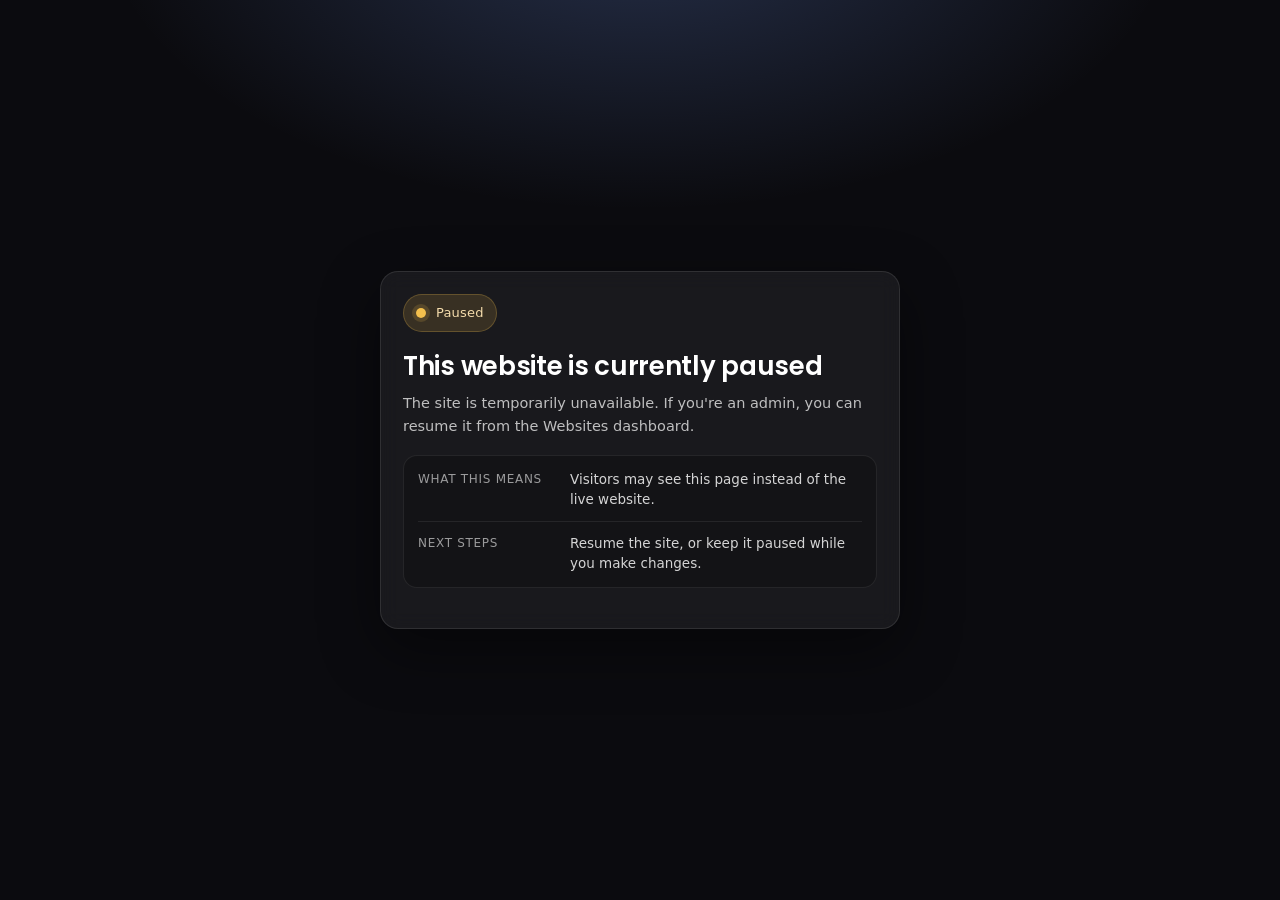
==== index.html @ bfd3e7a7 "Updates" ====
<!doctype html>
<html lang="en">
  <head>
    <meta charset="UTF-8" />
    <meta name="viewport" content="width=device-width, initial-scale=1.0" />
  <title>Derma Suite Ltd</title>
    <meta name="description" content="Professional aesthetic treatments in Bradford. Expert laser hair removal, anti-wrinkle injections, dermal fillers & more. Book your free consultation today." />
    <meta name="author" content="Derma Suite Ltd" />

    <meta property="og:title" content="Derma Suite Ltd - Aesthetics Clinic Bradford" />
    <meta property="og:description" content="Transform your natural beauty with our professional aesthetic treatments. Expert clinicians, grade equipment, natural results." />
    <meta property="og:type" content="website" />
    <meta property="og:url" content="https://dermasuite.co.uk" />
    <meta property="og:image" content="https://dermasuite.co.uk/og-image.jpg" />

    <meta name="twitter:card" content="summary_large_image" />
    <meta name="twitter:site" content="@dermasuite" />
    <meta name="twitter:title" content="Derma Suite Ltd - Aesthetics Clinic Bradford" />
    <meta name="twitter:description" content="Professional aesthetic treatments with expert clinicians and grade equipment." />
    <meta name="twitter:image" content="https://dermasuite.co.uk/og-image.jpg" />
    <script type="module" crossorigin src="/assets/index-BovjZ-7T.js"></script>
    <link rel="stylesheet" crossorigin href="/assets/index-BbbgXGgp.css">
  </head>

  <body>
    <div id="root"></div>
  </body>
</html>
---- assets/index-BbbgXGgp.css ----
@import"https://fonts.googleapis.com/css2?family=Poppins:wght@300;400;500;600;700&family=Inter:wght@300;400;500;600&display=swap";*,:before,:after{--tw-border-spacing-x: 0;--tw-border-spacing-y: 0;--tw-translate-x: 0;--tw-translate-y: 0;--tw-rotate: 0;--tw-skew-x: 0;--tw-skew-y: 0;--tw-scale-x: 1;--tw-scale-y: 1;--tw-pan-x: ;--tw-pan-y: ;--tw-pinch-zoom: ;--tw-scroll-snap-strictness: proximity;--tw-gradient-from-position: ;--tw-gradient-via-position: ;--tw-gradient-to-position: ;--tw-ordinal: ;--tw-slashed-zero: ;--tw-numeric-figure: ;--tw-numeric-spacing: ;--tw-numeric-fraction: ;--tw-ring-inset: ;--tw-ring-offset-width: 0px;--tw-ring-offset-color: #fff;--tw-ring-color: rgb(59 130 246 / .5);--tw-ring-offset-shadow: 0 0 #0000;--tw-ring-shadow: 0 0 #0000;--tw-shadow: 0 0 #0000;--tw-shadow-colored: 0 0 #0000;--tw-blur: ;--tw-brightness: ;--tw-contrast: ;--tw-grayscale: ;--tw-hue-rotate: ;--tw-invert: ;--tw-saturate: ;--tw-sepia: ;--tw-drop-shadow: ;--tw-backdrop-blur: ;--tw-backdrop-brightness: ;--tw-backdrop-contrast: ;--tw-backdrop-grayscale: ;--tw-backdrop-hue-rotate: ;--tw-backdrop-invert: ;--tw-backdrop-opacity: ;--tw-backdrop-saturate: ;--tw-backdrop-sepia: ;--tw-contain-size: ;--tw-contain-layout: ;--tw-contain-paint: ;--tw-contain-style: }::backdrop{--tw-border-spacing-x: 0;--tw-border-spacing-y: 0;--tw-translate-x: 0;--tw-translate-y: 0;--tw-rotate: 0;--tw-skew-x: 0;--tw-skew-y: 0;--tw-scale-x: 1;--tw-scale-y: 1;--tw-pan-x: ;--tw-pan-y: ;--tw-pinch-zoom: ;--tw-scroll-snap-strictness: proximity;--tw-gradient-from-position: ;--tw-gradient-via-position: ;--tw-gradient-to-position: ;--tw-ordinal: ;--tw-slashed-zero: ;--tw-numeric-figure: ;--tw-numeric-spacing: ;--tw-numeric-fraction: ;--tw-ring-inset: ;--tw-ring-offset-width: 0px;--tw-ring-offset-color: #fff;--tw-ring-color: rgb(59 130 246 / .5);--tw-ring-offset-shadow: 0 0 #0000;--tw-ring-shadow: 0 0 #0000;--tw-shadow: 0 0 #0000;--tw-shadow-colored: 0 0 #0000;--tw-blur: ;--tw-brightness: ;--tw-contrast: ;--tw-grayscale: ;--tw-hue-rotate: ;--tw-invert: ;--tw-saturate: ;--tw-sepia: ;--tw-drop-shadow: ;--tw-backdrop-blur: ;--tw-backdrop-brightness: ;--tw-backdrop-contrast: ;--tw-backdrop-grayscale: ;--tw-backdrop-hue-rotate: ;--tw-backdrop-invert: ;--tw-backdrop-opacity: ;--tw-backdrop-saturate: ;--tw-backdrop-sepia: ;--tw-contain-size: ;--tw-contain-layout: ;--tw-contain-paint: ;--tw-contain-style: }*,:before,:after{box-sizing:border-box;border-width:0;border-style:solid;border-color:#e5e7eb}:before,:after{--tw-content: ""}html,:host{line-height:1.5;-webkit-text-size-adjust:100%;-moz-tab-size:4;-o-tab-size:4;tab-size:4;font-family:ui-sans-serif,system-ui,sans-serif,"Apple Color Emoji","Segoe UI Emoji",Segoe UI Symbol,"Noto Color Emoji";font-feature-settings:normal;font-variation-settings:normal;-webkit-tap-highlight-color:transparent}body{margin:0;line-height:inherit}hr{height:0;color:inherit;border-top-width:1px}abbr:where([title]){-webkit-text-decoration:underline dotted;text-decoration:underline dotted}h1,h2,h3,h4,h5,h6{font-size:inherit;font-weight:inherit}a{color:inherit;text-decoration:inherit}b,strong{font-weight:bolder}code,kbd,samp,pre{font-family:ui-monospace,SFMono-Regular,Menlo,Monaco,Consolas,Liberation Mono,Courier New,monospace;font-feature-settings:normal;font-variation-settings:normal;font-size:1em}small{font-size:80%}sub,sup{font-size:75%;line-height:0;position:relative;vertical-align:baseline}sub{bottom:-.25em}sup{top:-.5em}table{text-indent:0;border-color:inherit;border-collapse:collapse}button,input,optgroup,select,textarea{font-family:inherit;font-feature-settings:inherit;font-variation-settings:inherit;font-size:100%;font-weight:inherit;line-height:inherit;letter-spacing:inherit;color:inherit;margin:0;padding:0}button,select{text-transform:none}button,input:where([type=button]),input:where([type=reset]),input:where([type=submit]){-webkit-appearance:button;background-color:transparent;background-image:none}:-moz-focusring{outline:auto}:-moz-ui-invalid{box-shadow:none}progress{vertical-align:baseline}::-webkit-inner-spin-button,::-webkit-outer-spin-button{height:auto}[type=search]{-webkit-appearance:textfield;outline-offset:-2px}::-webkit-search-decoration{-webkit-appearance:none}::-webkit-file-upload-button{-webkit-appearance:button;font:inherit}summary{display:list-item}blockquote,dl,dd,h1,h2,h3,h4,h5,h6,hr,figure,p,pre{margin:0}fieldset{margin:0;padding:0}legend{padding:0}ol,ul,menu{list-style:none;margin:0;padding:0}dialog{padding:0}textarea{resize:vertical}input::-moz-placeholder,textarea::-moz-placeholder{opacity:1;color:#9ca3af}input::placeholder,textarea::placeholder{opacity:1;color:#9ca3af}button,[role=button]{cursor:pointer}:disabled{cursor:default}img,svg,video,canvas,audio,iframe,embed,object{display:block;vertical-align:middle}img,video{max-width:100%;height:auto}[hidden]:where(:not([hidden=until-found])){display:none}:root{--background: 0 0% 100%;--foreground: 150 60% 8%;--card: 0 0% 100%;--card-foreground: 150 60% 8%;--popover: 0 0% 100%;--popover-foreground: 150 60% 8%;--primary: 150 63% 30%;--primary-foreground: 0 0% 98%;--primary-light: 150 63% 40%;--primary-dark: 150 70% 20%;--accent: 145 51% 42%;--accent-foreground: 0 0% 98%;--accent-light: 145 51% 52%;--secondary: 150 100% 96%;--secondary-foreground: 150 60% 8%;--muted: 0 0% 93%;--muted-foreground: 0 0% 53%;--dark: 150 70% 11%;--medium-grey: 0 0% 33%;--light-grey: 0 0% 53%;--destructive: 0 84.2% 60.2%;--destructive-foreground: 0 0% 98%;--border: 150 20% 88%;--input: 150 20% 88%;--ring: 150 63% 30%;--radius: .5rem;--shadow-subtle: 0 2px 8px hsla(150, 20%, 20%, .08);--shadow-medium: 0 4px 20px hsla(150, 20%, 20%, .12);--shadow-strong: 0 8px 30px hsla(150, 20%, 20%, .16);--gradient-primary: linear-gradient(135deg, hsl(150, 63%, 30%), hsl(145, 51%, 42%));--gradient-subtle: linear-gradient(180deg, hsl(0, 0%, 100%), hsl(150, 100%, 96%));--gradient-hero: linear-gradient(135deg, hsl(150, 63%, 30%) 0%, hsl(145, 51%, 42%) 100%);--font-heading: "Poppins", system-ui, -apple-system, sans-serif;--font-body: "Inter", system-ui, -apple-system, sans-serif;--space-xs: .5rem;--space-sm: 1rem;--space-md: 1.5rem;--space-lg: 2rem;--space-xl: 3rem;--space-2xl: 4rem;--transition-smooth: all .3s cubic-bezier(.4, 0, .2, 1);--transition-bounce: all .4s cubic-bezier(.68, -.55, .265, 1.55);--sidebar-background: 0 0% 98%;--sidebar-foreground: 240 5.3% 26.1%;--sidebar-primary: 240 5.9% 10%;--sidebar-primary-foreground: 0 0% 98%;--sidebar-accent: 240 4.8% 95.9%;--sidebar-accent-foreground: 240 5.9% 10%;--sidebar-border: 220 13% 91%;--sidebar-ring: 217.2 91.2% 59.8%}.dark{--background: 222.2 84% 4.9%;--foreground: 210 40% 98%;--card: 222.2 84% 4.9%;--card-foreground: 210 40% 98%;--popover: 222.2 84% 4.9%;--popover-foreground: 210 40% 98%;--primary: 210 40% 98%;--primary-foreground: 222.2 47.4% 11.2%;--secondary: 217.2 32.6% 17.5%;--secondary-foreground: 210 40% 98%;--muted: 217.2 32.6% 17.5%;--muted-foreground: 215 20.2% 65.1%;--accent: 217.2 32.6% 17.5%;--accent-foreground: 210 40% 98%;--destructive: 0 62.8% 30.6%;--destructive-foreground: 210 40% 98%;--border: 217.2 32.6% 17.5%;--input: 217.2 32.6% 17.5%;--ring: 212.7 26.8% 83.9%;--sidebar-background: 240 5.9% 10%;--sidebar-foreground: 240 4.8% 95.9%;--sidebar-primary: 224.3 76.3% 48%;--sidebar-primary-foreground: 0 0% 100%;--sidebar-accent: 240 3.7% 15.9%;--sidebar-accent-foreground: 240 4.8% 95.9%;--sidebar-border: 240 3.7% 15.9%;--sidebar-ring: 217.2 91.2% 59.8%}*{border-color:hsl(var(--border))}body{background-color:hsl(var(--background));color:hsl(var(--foreground));font-family:var(--font-body);line-height:1.6}h1,h2,h3,h4,h5,h6{font-family:var(--font-heading);font-weight:600;line-height:1.2}html{scroll-behavior:smooth}:focus-visible{outline-width:2px;outline-offset:2px;outline-color:hsl(var(--primary))}::-webkit-scrollbar{width:8px}::-webkit-scrollbar-track{background-color:hsl(var(--secondary))}::-webkit-scrollbar-thumb{border-radius:9999px;background-color:hsl(var(--primary))}::-webkit-scrollbar-thumb:hover{background-color:hsl(var(--primary) / .8)}.container{width:100%;margin-right:auto;margin-left:auto;padding-right:2rem;padding-left:2rem}@media (min-width: 1400px){.container{max-width:1400px}}.container{margin-left:auto;margin-right:auto;padding-left:1rem;padding-right:1rem}@media (min-width: 640px){.container{padding-left:1.5rem;padding-right:1.5rem}}@media (min-width: 1024px){.container{padding-left:2rem;padding-right:2rem}}.container{max-width:1200px}.section{padding-top:3rem;padding-bottom:3rem}@media (min-width: 1024px){.section{padding-top:5rem;padding-bottom:5rem}}.section-sm{padding-top:2rem;padding-bottom:2rem}@media (min-width: 1024px){.section-sm{padding-top:3rem;padding-bottom:3rem}}.heading-hero{font-family:var(--font-heading);font-size:2.25rem;line-height:2.5rem;font-weight:700;line-height:1.25}@media (min-width: 640px){.heading-hero{font-size:3rem;line-height:1}}@media (min-width: 1024px){.heading-hero{font-size:3.75rem;line-height:1}}.heading-xl{font-family:var(--font-heading);font-size:1.875rem;line-height:2.25rem;font-weight:600;line-height:1.25}@media (min-width: 640px){.heading-xl{font-size:2.25rem;line-height:2.5rem}}@media (min-width: 1024px){.heading-xl{font-size:3rem;line-height:1}}.heading-lg{font-family:var(--font-heading);font-size:1.5rem;line-height:2rem;font-weight:600;line-height:1.25}@media (min-width: 640px){.heading-lg{font-size:1.875rem;line-height:2.25rem}}.heading-md{font-family:var(--font-heading);font-size:1.25rem;line-height:1.75rem;font-weight:500;line-height:1.25}@media (min-width: 640px){.heading-md{font-size:1.5rem;line-height:2rem}}.heading-sm{font-family:var(--font-heading);font-size:1.125rem;line-height:1.75rem;font-weight:500;line-height:1.25}.body-lg{font-family:var(--font-body);font-size:1.125rem;line-height:1.75rem;line-height:1.625}.body-md{font-family:var(--font-body);font-size:1rem;line-height:1.5rem;line-height:1.625}.card-elevated{border-radius:var(--radius);border-width:1px;border-color:hsl(var(--border));background-color:hsl(var(--card));box-shadow:var(--shadow-medium);transition:var(--transition-smooth)}.card-elevated:hover{box-shadow:var(--shadow-strong);transform:translateY(-2px)}.card-subtle{border-radius:var(--radius);border-width:1px;border-color:hsl(var(--border));background-color:hsl(var(--card));box-shadow:var(--shadow-subtle)}.btn-primary{display:inline-flex;align-items:center;justify-content:center;border-radius:var(--radius);padding:.75rem 1.5rem;font-weight:500;border-width:1px;border-color:hsl(var(--primary));background-color:hsl(var(--primary));color:hsl(var(--primary-foreground))}.btn-primary:hover{background-color:hsl(var(--primary) / .9)}.btn-primary:focus{outline:2px solid transparent;outline-offset:2px;--tw-ring-offset-shadow: var(--tw-ring-inset) 0 0 0 var(--tw-ring-offset-width) var(--tw-ring-offset-color);--tw-ring-shadow: var(--tw-ring-inset) 0 0 0 calc(2px + var(--tw-ring-offset-width)) var(--tw-ring-color);box-shadow:var(--tw-ring-offset-shadow),var(--tw-ring-shadow),var(--tw-shadow, 0 0 #0000);--tw-ring-color: hsl(var(--primary));--tw-ring-offset-width: 2px}.btn-primary{transition:var(--transition-smooth)}.btn-accent{display:inline-flex;align-items:center;justify-content:center;border-radius:var(--radius);padding:.75rem 1.5rem;font-weight:500;border-width:1px;border-color:hsl(var(--accent));background-color:hsl(var(--accent));color:hsl(var(--accent-foreground))}.btn-accent:hover{background-color:hsl(var(--accent) / .9)}.btn-accent:focus{outline:2px solid transparent;outline-offset:2px;--tw-ring-offset-shadow: var(--tw-ring-inset) 0 0 0 var(--tw-ring-offset-width) var(--tw-ring-offset-color);--tw-ring-shadow: var(--tw-ring-inset) 0 0 0 calc(2px + var(--tw-ring-offset-width)) var(--tw-ring-color);box-shadow:var(--tw-ring-offset-shadow),var(--tw-ring-shadow),var(--tw-shadow, 0 0 #0000);--tw-ring-color: hsl(var(--accent));--tw-ring-offset-width: 2px}.btn-accent{transition:var(--transition-smooth)}.btn-outline{display:inline-flex;align-items:center;justify-content:center;border-radius:var(--radius);padding:.75rem 1.5rem;font-weight:500;border-width:1px;border-color:hsl(var(--primary));background-color:transparent;color:hsl(var(--primary))}.btn-outline:hover{background-color:hsl(var(--primary));color:hsl(var(--primary-foreground))}.btn-outline:focus{outline:2px solid transparent;outline-offset:2px;--tw-ring-offset-shadow: var(--tw-ring-inset) 0 0 0 var(--tw-ring-offset-width) var(--tw-ring-offset-color);--tw-ring-shadow: var(--tw-ring-inset) 0 0 0 calc(2px + var(--tw-ring-offset-width)) var(--tw-ring-color);box-shadow:var(--tw-ring-offset-shadow),var(--tw-ring-shadow),var(--tw-shadow, 0 0 #0000);--tw-ring-color: hsl(var(--primary));--tw-ring-offset-width: 2px}.btn-outline{transition:var(--transition-smooth)}.form-input{width:100%;border-radius:var(--radius);border-width:1px;border-color:hsl(var(--input));background-color:hsl(var(--background));padding:.75rem 1rem}.form-input:focus{border-color:hsl(var(--primary));outline:2px solid transparent;outline-offset:2px;--tw-ring-offset-shadow: var(--tw-ring-inset) 0 0 0 var(--tw-ring-offset-width) var(--tw-ring-offset-color);--tw-ring-shadow: var(--tw-ring-inset) 0 0 0 calc(2px + var(--tw-ring-offset-width)) var(--tw-ring-color);box-shadow:var(--tw-ring-offset-shadow),var(--tw-ring-shadow),var(--tw-shadow, 0 0 #0000);--tw-ring-color: hsl(var(--primary))}.form-input::-moz-placeholder{color:hsl(var(--muted-foreground))}.form-input::placeholder{color:hsl(var(--muted-foreground))}.form-input{transition:var(--transition-smooth)}.form-textarea{width:100%;resize:none;border-radius:var(--radius);border-width:1px;border-color:hsl(var(--input));background-color:hsl(var(--background));padding:.75rem 1rem}.form-textarea:focus{border-color:hsl(var(--primary));outline:2px solid transparent;outline-offset:2px;--tw-ring-offset-shadow: var(--tw-ring-inset) 0 0 0 var(--tw-ring-offset-width) var(--tw-ring-offset-color);--tw-ring-shadow: var(--tw-ring-inset) 0 0 0 calc(2px + var(--tw-ring-offset-width)) var(--tw-ring-color);box-shadow:var(--tw-ring-offset-shadow),var(--tw-ring-shadow),var(--tw-shadow, 0 0 #0000);--tw-ring-color: hsl(var(--primary))}.form-textarea::-moz-placeholder{color:hsl(var(--muted-foreground))}.form-textarea::placeholder{color:hsl(var(--muted-foreground))}.form-textarea{transition:var(--transition-smooth)}.form-select{width:100%;border-radius:var(--radius);border-width:1px;border-color:hsl(var(--input));background-color:hsl(var(--background));padding:.75rem 1rem}.form-select:focus{border-color:hsl(var(--primary));outline:2px solid transparent;outline-offset:2px;--tw-ring-offset-shadow: var(--tw-ring-inset) 0 0 0 var(--tw-ring-offset-width) var(--tw-ring-offset-color);--tw-ring-shadow: var(--tw-ring-inset) 0 0 0 calc(2px + var(--tw-ring-offset-width)) var(--tw-ring-color);box-shadow:var(--tw-ring-offset-shadow),var(--tw-ring-shadow),var(--tw-shadow, 0 0 #0000);--tw-ring-color: hsl(var(--primary))}.form-select{transition:var(--transition-smooth)}.grid-services{display:grid;gap:1.5rem;grid-template-columns:repeat(auto-fit,minmax(280px,1fr))}.visually-hidden,.sr-only{position:absolute;width:1px;height:1px;padding:0;margin:-1px;overflow:hidden;clip:rect(0,0,0,0);white-space:nowrap;border-width:0}.pointer-events-none{pointer-events:none}.pointer-events-auto{pointer-events:auto}.visible{visibility:visible}.invisible{visibility:hidden}.fixed{position:fixed}.absolute{position:absolute}.relative{position:relative}.sticky{position:sticky}.inset-0{top:0;right:0;bottom:0;left:0}.inset-x-0{left:0;right:0}.inset-y-0{top:0;bottom:0}.-bottom-12{bottom:-3rem}.-left-12{left:-3rem}.-right-12{right:-3rem}.-top-12{top:-3rem}.bottom-0{bottom:0}.left-0{left:0}.left-1{left:.25rem}.left-1\/2{left:50%}.left-2{left:.5rem}.left-4{left:1rem}.left-\[50\%\]{left:50%}.right-0{right:0}.right-1{right:.25rem}.right-2{right:.5rem}.right-3{right:.75rem}.right-4{right:1rem}.top-0{top:0}.top-1\.5{top:.375rem}.top-1\/2{top:50%}.top-2{top:.5rem}.top-3\.5{top:.875rem}.top-4{top:1rem}.top-\[1px\]{top:1px}.top-\[50\%\]{top:50%}.top-\[60\%\]{top:60%}.top-full{top:100%}.z-10{z-index:10}.z-20{z-index:20}.z-50{z-index:50}.z-\[100\]{z-index:100}.z-\[1\]{z-index:1}.-mx-1{margin-left:-.25rem;margin-right:-.25rem}.mx-2{margin-left:.5rem;margin-right:.5rem}.mx-3\.5{margin-left:.875rem;margin-right:.875rem}.mx-auto{margin-left:auto;margin-right:auto}.my-0\.5{margin-top:.125rem;margin-bottom:.125rem}.my-1{margin-top:.25rem;margin-bottom:.25rem}.-ml-4{margin-left:-1rem}.-mt-4{margin-top:-1rem}.mb-1{margin-bottom:.25rem}.mb-12{margin-bottom:3rem}.mb-16{margin-bottom:4rem}.mb-2{margin-bottom:.5rem}.mb-3{margin-bottom:.75rem}.mb-4{margin-bottom:1rem}.mb-6{margin-bottom:1.5rem}.mb-8{margin-bottom:2rem}.ml-1{margin-left:.25rem}.ml-2{margin-left:.5rem}.ml-auto{margin-left:auto}.mr-2{margin-right:.5rem}.mt-0\.5{margin-top:.125rem}.mt-1{margin-top:.25rem}.mt-1\.5{margin-top:.375rem}.mt-2{margin-top:.5rem}.mt-24{margin-top:6rem}.mt-3{margin-top:.75rem}.mt-4{margin-top:1rem}.mt-8{margin-top:2rem}.mt-auto{margin-top:auto}.block{display:block}.inline-block{display:inline-block}.flex{display:flex}.inline-flex{display:inline-flex}.table{display:table}.grid{display:grid}.hidden{display:none}.aspect-\[4\/3\]{aspect-ratio:4/3}.aspect-\[4\/5\]{aspect-ratio:4/5}.aspect-square{aspect-ratio:1 / 1}.aspect-video{aspect-ratio:16 / 9}.size-4{width:1rem;height:1rem}.h-1\.5{height:.375rem}.h-10{height:2.5rem}.h-11{height:2.75rem}.h-12{height:3rem}.h-16{height:4rem}.h-2{height:.5rem}.h-2\.5{height:.625rem}.h-20{height:5rem}.h-24{height:6rem}.h-3{height:.75rem}.h-3\.5{height:.875rem}.h-32{height:8rem}.h-4{height:1rem}.h-5{height:1.25rem}.h-6{height:1.5rem}.h-7{height:1.75rem}.h-8{height:2rem}.h-9{height:2.25rem}.h-\[1px\]{height:1px}.h-\[var\(--radix-navigation-menu-viewport-height\)\]{height:var(--radix-navigation-menu-viewport-height)}.h-\[var\(--radix-select-trigger-height\)\]{height:var(--radix-select-trigger-height)}.h-auto{height:auto}.h-full{height:100%}.h-px{height:1px}.h-svh{height:100svh}.max-h-96{max-height:24rem}.max-h-\[300px\]{max-height:300px}.max-h-full{max-height:100%}.max-h-screen{max-height:100vh}.min-h-0{min-height:0px}.min-h-\[80px\]{min-height:80px}.min-h-screen{min-height:100vh}.min-h-svh{min-height:100svh}.w-0{width:0px}.w-1{width:.25rem}.w-1\/2{width:50%}.w-10{width:2.5rem}.w-11{width:2.75rem}.w-12{width:3rem}.w-16{width:4rem}.w-2{width:.5rem}.w-2\.5{width:.625rem}.w-20{width:5rem}.w-24{width:6rem}.w-3{width:.75rem}.w-3\.5{width:.875rem}.w-3\/4{width:75%}.w-32{width:8rem}.w-4{width:1rem}.w-5{width:1.25rem}.w-6{width:1.5rem}.w-64{width:16rem}.w-7{width:1.75rem}.w-72{width:18rem}.w-8{width:2rem}.w-9{width:2.25rem}.w-\[--sidebar-width\]{width:var(--sidebar-width)}.w-\[100px\]{width:100px}.w-\[1px\]{width:1px}.w-auto{width:auto}.w-full{width:100%}.w-max{width:-moz-max-content;width:max-content}.w-px{width:1px}.min-w-0{min-width:0px}.min-w-5{min-width:1.25rem}.min-w-\[12rem\]{min-width:12rem}.min-w-\[8rem\]{min-width:8rem}.min-w-\[var\(--radix-select-trigger-width\)\]{min-width:var(--radix-select-trigger-width)}.max-w-2xl{max-width:42rem}.max-w-3xl{max-width:48rem}.max-w-4xl{max-width:56rem}.max-w-\[--skeleton-width\]{max-width:var(--skeleton-width)}.max-w-lg{max-width:32rem}.max-w-max{max-width:-moz-max-content;max-width:max-content}.flex-1{flex:1 1 0%}.flex-shrink-0,.shrink-0{flex-shrink:0}.grow{flex-grow:1}.grow-0{flex-grow:0}.basis-full{flex-basis:100%}.caption-bottom{caption-side:bottom}.border-collapse{border-collapse:collapse}.-translate-x-1\/2{--tw-translate-x: -50%;transform:translate(var(--tw-translate-x),var(--tw-translate-y)) rotate(var(--tw-rotate)) skew(var(--tw-skew-x)) skewY(var(--tw-skew-y)) scaleX(var(--tw-scale-x)) scaleY(var(--tw-scale-y))}.-translate-x-px{--tw-translate-x: -1px;transform:translate(var(--tw-translate-x),var(--tw-translate-y)) rotate(var(--tw-rotate)) skew(var(--tw-skew-x)) skewY(var(--tw-skew-y)) scaleX(var(--tw-scale-x)) scaleY(var(--tw-scale-y))}.-translate-y-1\/2{--tw-translate-y: -50%;transform:translate(var(--tw-translate-x),var(--tw-translate-y)) rotate(var(--tw-rotate)) skew(var(--tw-skew-x)) skewY(var(--tw-skew-y)) scaleX(var(--tw-scale-x)) scaleY(var(--tw-scale-y))}.translate-x-\[-50\%\]{--tw-translate-x: -50%;transform:translate(var(--tw-translate-x),var(--tw-translate-y)) rotate(var(--tw-rotate)) skew(var(--tw-skew-x)) skewY(var(--tw-skew-y)) scaleX(var(--tw-scale-x)) scaleY(var(--tw-scale-y))}.translate-x-px{--tw-translate-x: 1px;transform:translate(var(--tw-translate-x),var(--tw-translate-y)) rotate(var(--tw-rotate)) skew(var(--tw-skew-x)) skewY(var(--tw-skew-y)) scaleX(var(--tw-scale-x)) scaleY(var(--tw-scale-y))}.translate-y-\[-50\%\]{--tw-translate-y: -50%;transform:translate(var(--tw-translate-x),var(--tw-translate-y)) rotate(var(--tw-rotate)) skew(var(--tw-skew-x)) skewY(var(--tw-skew-y)) scaleX(var(--tw-scale-x)) scaleY(var(--tw-scale-y))}.rotate-180{--tw-rotate: 180deg;transform:translate(var(--tw-translate-x),var(--tw-translate-y)) rotate(var(--tw-rotate)) skew(var(--tw-skew-x)) skewY(var(--tw-skew-y)) scaleX(var(--tw-scale-x)) scaleY(var(--tw-scale-y))}.rotate-45{--tw-rotate: 45deg;transform:translate(var(--tw-translate-x),var(--tw-translate-y)) rotate(var(--tw-rotate)) skew(var(--tw-skew-x)) skewY(var(--tw-skew-y)) scaleX(var(--tw-scale-x)) scaleY(var(--tw-scale-y))}.rotate-90{--tw-rotate: 90deg;transform:translate(var(--tw-translate-x),var(--tw-translate-y)) rotate(var(--tw-rotate)) skew(var(--tw-skew-x)) skewY(var(--tw-skew-y)) scaleX(var(--tw-scale-x)) scaleY(var(--tw-scale-y))}.transform{transform:translate(var(--tw-translate-x),var(--tw-translate-y)) rotate(var(--tw-rotate)) skew(var(--tw-skew-x)) skewY(var(--tw-skew-y)) scaleX(var(--tw-scale-x)) scaleY(var(--tw-scale-y))}@keyframes pulse{50%{opacity:.5}}.animate-pulse{animation:pulse 2s cubic-bezier(.4,0,.6,1) infinite}.cursor-default{cursor:default}.cursor-pointer{cursor:pointer}.touch-none{touch-action:none}.select-none{-webkit-user-select:none;-moz-user-select:none;user-select:none}.scroll-mt-24{scroll-margin-top:6rem}.list-disc{list-style-type:disc}.list-none{list-style-type:none}.grid-cols-1{grid-template-columns:repeat(1,minmax(0,1fr))}.grid-cols-2{grid-template-columns:repeat(2,minmax(0,1fr))}.grid-cols-3{grid-template-columns:repeat(3,minmax(0,1fr))}.flex-row{flex-direction:row}.flex-col{flex-direction:column}.flex-col-reverse{flex-direction:column-reverse}.flex-wrap{flex-wrap:wrap}.items-start{align-items:flex-start}.items-end{align-items:flex-end}.items-center{align-items:center}.items-stretch{align-items:stretch}.justify-center{justify-content:center}.justify-between{justify-content:space-between}.gap-1{gap:.25rem}.gap-1\.5{gap:.375rem}.gap-12{gap:3rem}.gap-2{gap:.5rem}.gap-4{gap:1rem}.gap-6{gap:1.5rem}.gap-8{gap:2rem}.gap-x-6{-moz-column-gap:1.5rem;column-gap:1.5rem}.gap-y-1{row-gap:.25rem}.space-x-1>:not([hidden])~:not([hidden]){--tw-space-x-reverse: 0;margin-right:calc(.25rem * var(--tw-space-x-reverse));margin-left:calc(.25rem * calc(1 - var(--tw-space-x-reverse)))}.space-x-2>:not([hidden])~:not([hidden]){--tw-space-x-reverse: 0;margin-right:calc(.5rem * var(--tw-space-x-reverse));margin-left:calc(.5rem * calc(1 - var(--tw-space-x-reverse)))}.space-x-3>:not([hidden])~:not([hidden]){--tw-space-x-reverse: 0;margin-right:calc(.75rem * var(--tw-space-x-reverse));margin-left:calc(.75rem * calc(1 - var(--tw-space-x-reverse)))}.space-x-4>:not([hidden])~:not([hidden]){--tw-space-x-reverse: 0;margin-right:calc(1rem * var(--tw-space-x-reverse));margin-left:calc(1rem * calc(1 - var(--tw-space-x-reverse)))}.space-x-6>:not([hidden])~:not([hidden]){--tw-space-x-reverse: 0;margin-right:calc(1.5rem * var(--tw-space-x-reverse));margin-left:calc(1.5rem * calc(1 - var(--tw-space-x-reverse)))}.space-x-8>:not([hidden])~:not([hidden]){--tw-space-x-reverse: 0;margin-right:calc(2rem * var(--tw-space-x-reverse));margin-left:calc(2rem * calc(1 - var(--tw-space-x-reverse)))}.space-y-1>:not([hidden])~:not([hidden]){--tw-space-y-reverse: 0;margin-top:calc(.25rem * calc(1 - var(--tw-space-y-reverse)));margin-bottom:calc(.25rem * var(--tw-space-y-reverse))}.space-y-1\.5>:not([hidden])~:not([hidden]){--tw-space-y-reverse: 0;margin-top:calc(.375rem * calc(1 - var(--tw-space-y-reverse)));margin-bottom:calc(.375rem * var(--tw-space-y-reverse))}.space-y-2>:not([hidden])~:not([hidden]){--tw-space-y-reverse: 0;margin-top:calc(.5rem * calc(1 - var(--tw-space-y-reverse)));margin-bottom:calc(.5rem * var(--tw-space-y-reverse))}.space-y-3>:not([hidden])~:not([hidden]){--tw-space-y-reverse: 0;margin-top:calc(.75rem * calc(1 - var(--tw-space-y-reverse)));margin-bottom:calc(.75rem * var(--tw-space-y-reverse))}.space-y-4>:not([hidden])~:not([hidden]){--tw-space-y-reverse: 0;margin-top:calc(1rem * calc(1 - var(--tw-space-y-reverse)));margin-bottom:calc(1rem * var(--tw-space-y-reverse))}.space-y-6>:not([hidden])~:not([hidden]){--tw-space-y-reverse: 0;margin-top:calc(1.5rem * calc(1 - var(--tw-space-y-reverse)));margin-bottom:calc(1.5rem * var(--tw-space-y-reverse))}.divide-y>:not([hidden])~:not([hidden]){--tw-divide-y-reverse: 0;border-top-width:calc(1px * calc(1 - var(--tw-divide-y-reverse)));border-bottom-width:calc(1px * var(--tw-divide-y-reverse))}.divide-border\/50>:not([hidden])~:not([hidden]){border-color:hsl(var(--border) / .5)}.overflow-auto{overflow:auto}.overflow-hidden{overflow:hidden}.overflow-y-auto{overflow-y:auto}.overflow-x-hidden{overflow-x:hidden}.whitespace-nowrap{white-space:nowrap}.break-words{overflow-wrap:break-word}.rounded{border-radius:.25rem}.rounded-2xl{border-radius:1rem}.rounded-\[2px\]{border-radius:2px}.rounded-\[inherit\]{border-radius:inherit}.rounded-full{border-radius:9999px}.rounded-lg{border-radius:var(--radius)}.rounded-md{border-radius:calc(var(--radius) - 2px)}.rounded-sm{border-radius:calc(var(--radius) - 4px)}.rounded-l-lg{border-top-left-radius:var(--radius);border-bottom-left-radius:var(--radius)}.rounded-r-lg{border-top-right-radius:var(--radius);border-bottom-right-radius:var(--radius)}.rounded-t-\[10px\]{border-top-left-radius:10px;border-top-right-radius:10px}.rounded-tl-sm{border-top-left-radius:calc(var(--radius) - 4px)}.border{border-width:1px}.border-2{border-width:2px}.border-\[1\.5px\]{border-width:1.5px}.border-y{border-top-width:1px;border-bottom-width:1px}.border-b{border-bottom-width:1px}.border-b-0{border-bottom-width:0px}.border-b-2{border-bottom-width:2px}.border-l{border-left-width:1px}.border-r{border-right-width:1px}.border-t{border-top-width:1px}.border-dashed{border-style:dashed}.border-\[--color-border\]{border-color:var(--color-border)}.border-accent\/20{border-color:hsl(var(--accent) / .2)}.border-border{border-color:hsl(var(--border))}.border-border\/50{border-color:hsl(var(--border) / .5)}.border-destructive{border-color:hsl(var(--destructive))}.border-destructive\/20{border-color:hsl(var(--destructive) / .2)}.border-destructive\/50{border-color:hsl(var(--destructive) / .5)}.border-gray-700{--tw-border-opacity: 1;border-color:rgb(55 65 81 / var(--tw-border-opacity, 1))}.border-input{border-color:hsl(var(--input))}.border-primary{border-color:hsl(var(--primary))}.border-transparent{border-color:transparent}.border-white\/20{border-color:#fff3}.border-l-transparent{border-left-color:transparent}.border-t-transparent{border-top-color:transparent}.bg-\[--color-bg\]{background-color:var(--color-bg)}.bg-accent{background-color:hsl(var(--accent))}.bg-accent\/10{background-color:hsl(var(--accent) / .1)}.bg-background{background-color:hsl(var(--background))}.bg-background\/95{background-color:hsl(var(--background) / .95)}.bg-black\/20{background-color:#0003}.bg-black\/80{background-color:#000c}.bg-black\/90{background-color:#000000e6}.bg-border{background-color:hsl(var(--border))}.bg-card{background-color:hsl(var(--card))}.bg-dark{background-color:hsl(var(--dark))}.bg-destructive{background-color:hsl(var(--destructive))}.bg-destructive\/10{background-color:hsl(var(--destructive) / .1)}.bg-foreground{background-color:hsl(var(--foreground))}.bg-muted{background-color:hsl(var(--muted))}.bg-muted\/50{background-color:hsl(var(--muted) / .5)}.bg-popover{background-color:hsl(var(--popover))}.bg-primary{background-color:hsl(var(--primary))}.bg-primary\/10{background-color:hsl(var(--primary) / .1)}.bg-primary\/20{background-color:hsl(var(--primary) / .2)}.bg-secondary{background-color:hsl(var(--secondary))}.bg-transparent{background-color:transparent}.bg-white{--tw-bg-opacity: 1;background-color:rgb(255 255 255 / var(--tw-bg-opacity, 1))}.bg-white\/10{background-color:#ffffff1a}.bg-white\/90{background-color:#ffffffe6}.bg-\[radial-gradient\(circle_at_30\%_40\%\,rgba\(28\,124\,84\,0\.05\)\,transparent_50\%\)\]{background-image:radial-gradient(circle at 30% 40%,rgba(28,124,84,.05),transparent 50%)}.bg-\[radial-gradient\(circle_at_70\%_80\%\,rgba\(39\,174\,96\,0\.05\)\,transparent_50\%\)\]{background-image:radial-gradient(circle at 70% 80%,rgba(39,174,96,.05),transparent 50%)}.bg-gradient-to-bl{background-image:linear-gradient(to bottom left,var(--tw-gradient-stops))}.bg-gradient-to-br{background-image:linear-gradient(to bottom right,var(--tw-gradient-stops))}.from-accent\/10{--tw-gradient-from: hsl(var(--accent) / .1) var(--tw-gradient-from-position);--tw-gradient-to: hsl(var(--accent) / 0) var(--tw-gradient-to-position);--tw-gradient-stops: var(--tw-gradient-from), var(--tw-gradient-to)}.from-muted{--tw-gradient-from: hsl(var(--muted)) var(--tw-gradient-from-position);--tw-gradient-to: hsl(var(--muted) / 0) var(--tw-gradient-to-position);--tw-gradient-stops: var(--tw-gradient-from), var(--tw-gradient-to)}.to-muted\/50{--tw-gradient-to: hsl(var(--muted) / .5) var(--tw-gradient-to-position)}.to-primary\/10{--tw-gradient-to: hsl(var(--primary) / .1) var(--tw-gradient-to-position)}.fill-current{fill:currentColor}.p-0{padding:0}.p-1{padding:.25rem}.p-2{padding:.5rem}.p-3{padding:.75rem}.p-4{padding:1rem}.p-6{padding:1.5rem}.p-8{padding:2rem}.p-\[1px\]{padding:1px}.px-1{padding-left:.25rem;padding-right:.25rem}.px-2{padding-left:.5rem;padding-right:.5rem}.px-2\.5{padding-left:.625rem;padding-right:.625rem}.px-3{padding-left:.75rem;padding-right:.75rem}.px-4{padding-left:1rem;padding-right:1rem}.px-5{padding-left:1.25rem;padding-right:1.25rem}.px-6{padding-left:1.5rem;padding-right:1.5rem}.px-8{padding-left:2rem;padding-right:2rem}.py-0\.5{padding-top:.125rem;padding-bottom:.125rem}.py-1{padding-top:.25rem;padding-bottom:.25rem}.py-1\.5{padding-top:.375rem;padding-bottom:.375rem}.py-12{padding-top:3rem;padding-bottom:3rem}.py-16{padding-top:4rem;padding-bottom:4rem}.py-2{padding-top:.5rem;padding-bottom:.5rem}.py-20{padding-top:5rem;padding-bottom:5rem}.py-3{padding-top:.75rem;padding-bottom:.75rem}.py-4{padding-top:1rem;padding-bottom:1rem}.py-6{padding-top:1.5rem;padding-bottom:1.5rem}.pb-1{padding-bottom:.25rem}.pb-3{padding-bottom:.75rem}.pb-4{padding-bottom:1rem}.pb-6{padding-bottom:1.5rem}.pl-2\.5{padding-left:.625rem}.pl-4{padding-left:1rem}.pl-5{padding-left:1.25rem}.pl-8{padding-left:2rem}.pr-2{padding-right:.5rem}.pr-2\.5{padding-right:.625rem}.pr-4{padding-right:1rem}.pr-8{padding-right:2rem}.pt-0{padding-top:0}.pt-1{padding-top:.25rem}.pt-2{padding-top:.5rem}.pt-3{padding-top:.75rem}.pt-4{padding-top:1rem}.pt-8{padding-top:2rem}.text-left{text-align:left}.text-center{text-align:center}.align-middle{vertical-align:middle}.font-heading{font-family:var(--font-heading)}.font-mono{font-family:ui-monospace,SFMono-Regular,Menlo,Monaco,Consolas,Liberation Mono,Courier New,monospace}.text-2xl{font-size:1.5rem;line-height:2rem}.text-4xl{font-size:2.25rem;line-height:2.5rem}.text-6xl{font-size:3.75rem;line-height:1}.text-\[0\.8rem\]{font-size:.8rem}.text-base{font-size:1rem;line-height:1.5rem}.text-lg{font-size:1.125rem;line-height:1.75rem}.text-sm{font-size:.875rem;line-height:1.25rem}.text-xl{font-size:1.25rem;line-height:1.75rem}.text-xs{font-size:.75rem;line-height:1rem}.font-bold{font-weight:700}.font-medium{font-weight:500}.font-normal{font-weight:400}.font-semibold{font-weight:600}.italic{font-style:italic}.tabular-nums{--tw-numeric-spacing: tabular-nums;font-variant-numeric:var(--tw-ordinal) var(--tw-slashed-zero) var(--tw-numeric-figure) var(--tw-numeric-spacing) var(--tw-numeric-fraction)}.leading-none{line-height:1}.leading-relaxed{line-height:1.625}.tracking-tight{letter-spacing:-.025em}.tracking-widest{letter-spacing:.1em}.text-accent{color:hsl(var(--accent))}.text-accent-foreground{color:hsl(var(--accent-foreground))}.text-card-foreground{color:hsl(var(--card-foreground))}.text-current{color:currentColor}.text-destructive{color:hsl(var(--destructive))}.text-destructive-foreground{color:hsl(var(--destructive-foreground))}.text-foreground{color:hsl(var(--foreground))}.text-foreground\/50{color:hsl(var(--foreground) / .5)}.text-gray-300{--tw-text-opacity: 1;color:rgb(209 213 219 / var(--tw-text-opacity, 1))}.text-muted-foreground{color:hsl(var(--muted-foreground))}.text-popover-foreground{color:hsl(var(--popover-foreground))}.text-primary{color:hsl(var(--primary))}.text-primary-foreground{color:hsl(var(--primary-foreground))}.text-primary\/60{color:hsl(var(--primary) / .6)}.text-secondary-foreground{color:hsl(var(--secondary-foreground))}.text-white{--tw-text-opacity: 1;color:rgb(255 255 255 / var(--tw-text-opacity, 1))}.underline-offset-4{text-underline-offset:4px}.opacity-0{opacity:0}.opacity-10{opacity:.1}.opacity-20{opacity:.2}.opacity-50{opacity:.5}.opacity-60{opacity:.6}.opacity-70{opacity:.7}.opacity-90{opacity:.9}.shadow-\[0_0_0_1px_hsl\(var\(--sidebar-border\)\)\]{--tw-shadow: 0 0 0 1px hsl(var(--sidebar-border));--tw-shadow-colored: 0 0 0 1px var(--tw-shadow-color);box-shadow:var(--tw-ring-offset-shadow, 0 0 #0000),var(--tw-ring-shadow, 0 0 #0000),var(--tw-shadow)}.shadow-lg{--tw-shadow: 0 10px 15px -3px rgb(0 0 0 / .1), 0 4px 6px -4px rgb(0 0 0 / .1);--tw-shadow-colored: 0 10px 15px -3px var(--tw-shadow-color), 0 4px 6px -4px var(--tw-shadow-color);box-shadow:var(--tw-ring-offset-shadow, 0 0 #0000),var(--tw-ring-shadow, 0 0 #0000),var(--tw-shadow)}.shadow-md{--tw-shadow: 0 4px 6px -1px rgb(0 0 0 / .1), 0 2px 4px -2px rgb(0 0 0 / .1);--tw-shadow-colored: 0 4px 6px -1px var(--tw-shadow-color), 0 2px 4px -2px var(--tw-shadow-color);box-shadow:var(--tw-ring-offset-shadow, 0 0 #0000),var(--tw-ring-shadow, 0 0 #0000),var(--tw-shadow)}.shadow-none{--tw-shadow: 0 0 #0000;--tw-shadow-colored: 0 0 #0000;box-shadow:var(--tw-ring-offset-shadow, 0 0 #0000),var(--tw-ring-shadow, 0 0 #0000),var(--tw-shadow)}.shadow-sm{--tw-shadow: 0 1px 2px 0 rgb(0 0 0 / .05);--tw-shadow-colored: 0 1px 2px 0 var(--tw-shadow-color);box-shadow:var(--tw-ring-offset-shadow, 0 0 #0000),var(--tw-ring-shadow, 0 0 #0000),var(--tw-shadow)}.shadow-xl{--tw-shadow: 0 20px 25px -5px rgb(0 0 0 / .1), 0 8px 10px -6px rgb(0 0 0 / .1);--tw-shadow-colored: 0 20px 25px -5px var(--tw-shadow-color), 0 8px 10px -6px var(--tw-shadow-color);box-shadow:var(--tw-ring-offset-shadow, 0 0 #0000),var(--tw-ring-shadow, 0 0 #0000),var(--tw-shadow)}.outline-none{outline:2px solid transparent;outline-offset:2px}.outline{outline-style:solid}.ring-0{--tw-ring-offset-shadow: var(--tw-ring-inset) 0 0 0 var(--tw-ring-offset-width) var(--tw-ring-offset-color);--tw-ring-shadow: var(--tw-ring-inset) 0 0 0 calc(0px + var(--tw-ring-offset-width)) var(--tw-ring-color);box-shadow:var(--tw-ring-offset-shadow),var(--tw-ring-shadow),var(--tw-shadow, 0 0 #0000)}.ring-2{--tw-ring-offset-shadow: var(--tw-ring-inset) 0 0 0 var(--tw-ring-offset-width) var(--tw-ring-offset-color);--tw-ring-shadow: var(--tw-ring-inset) 0 0 0 calc(2px + var(--tw-ring-offset-width)) var(--tw-ring-color);box-shadow:var(--tw-ring-offset-shadow),var(--tw-ring-shadow),var(--tw-shadow, 0 0 #0000)}.ring-ring{--tw-ring-color: hsl(var(--ring))}.ring-offset-background{--tw-ring-offset-color: hsl(var(--background))}.filter{filter:var(--tw-blur) var(--tw-brightness) var(--tw-contrast) var(--tw-grayscale) var(--tw-hue-rotate) var(--tw-invert) var(--tw-saturate) var(--tw-sepia) var(--tw-drop-shadow)}.backdrop-blur-sm{--tw-backdrop-blur: blur(4px);-webkit-backdrop-filter:var(--tw-backdrop-blur) var(--tw-backdrop-brightness) var(--tw-backdrop-contrast) var(--tw-backdrop-grayscale) var(--tw-backdrop-hue-rotate) var(--tw-backdrop-invert) var(--tw-backdrop-opacity) var(--tw-backdrop-saturate) var(--tw-backdrop-sepia);backdrop-filter:var(--tw-backdrop-blur) var(--tw-backdrop-brightness) var(--tw-backdrop-contrast) var(--tw-backdrop-grayscale) var(--tw-backdrop-hue-rotate) var(--tw-backdrop-invert) var(--tw-backdrop-opacity) var(--tw-backdrop-saturate) var(--tw-backdrop-sepia)}.transition{transition-property:color,background-color,border-color,text-decoration-color,fill,stroke,opacity,box-shadow,transform,filter,backdrop-filter;transition-timing-function:cubic-bezier(.4,0,.2,1);transition-duration:.15s}.transition-\[left\,right\,width\]{transition-property:left,right,width;transition-timing-function:cubic-bezier(.4,0,.2,1);transition-duration:.15s}.transition-\[margin\,opa\]{transition-property:margin,opa;transition-timing-function:cubic-bezier(.4,0,.2,1);transition-duration:.15s}.transition-\[width\,height\,padding\]{transition-property:width,height,padding;transition-timing-function:cubic-bezier(.4,0,.2,1);transition-duration:.15s}.transition-\[width\]{transition-property:width;transition-timing-function:cubic-bezier(.4,0,.2,1);transition-duration:.15s}.transition-all{transition-property:all;transition-timing-function:cubic-bezier(.4,0,.2,1);transition-duration:.15s}.transition-colors{transition-property:color,background-color,border-color,text-decoration-color,fill,stroke;transition-timing-function:cubic-bezier(.4,0,.2,1);transition-duration:.15s}.transition-opacity{transition-property:opacity;transition-timing-function:cubic-bezier(.4,0,.2,1);transition-duration:.15s}.transition-transform{transition-property:transform;transition-timing-function:cubic-bezier(.4,0,.2,1);transition-duration:.15s}.duration-1000{transition-duration:1s}.duration-200{transition-duration:.2s}.duration-300{transition-duration:.3s}.ease-in-out{transition-timing-function:cubic-bezier(.4,0,.2,1)}.ease-linear{transition-timing-function:linear}@keyframes enter{0%{opacity:var(--tw-enter-opacity, 1);transform:translate3d(var(--tw-enter-translate-x, 0),var(--tw-enter-translate-y, 0),0) scale3d(var(--tw-enter-scale, 1),var(--tw-enter-scale, 1),var(--tw-enter-scale, 1)) rotate(var(--tw-enter-rotate, 0))}}@keyframes exit{to{opacity:var(--tw-exit-opacity, 1);transform:translate3d(var(--tw-exit-translate-x, 0),var(--tw-exit-translate-y, 0),0) scale3d(var(--tw-exit-scale, 1),var(--tw-exit-scale, 1),var(--tw-exit-scale, 1)) rotate(var(--tw-exit-rotate, 0))}}.animate-in{animation-name:enter;animation-duration:.15s;--tw-enter-opacity: initial;--tw-enter-scale: initial;--tw-enter-rotate: initial;--tw-enter-translate-x: initial;--tw-enter-translate-y: initial}.fade-in-0{--tw-enter-opacity: 0}.fade-in-80{--tw-enter-opacity: .8}.zoom-in-95{--tw-enter-scale: .95}.duration-1000{animation-duration:1s}.duration-200{animation-duration:.2s}.duration-300{animation-duration:.3s}.ease-in-out{animation-timing-function:cubic-bezier(.4,0,.2,1)}.ease-linear{animation-timing-function:linear}.paused{animation-play-state:paused}@keyframes fade-in{0%{opacity:0}to{opacity:1}}@keyframes slide-up{0%{opacity:0;transform:translateY(20px)}to{opacity:1;transform:translateY(0)}}.hover\:shadow-strong:hover{box-shadow:var(--shadow-strong)}.data-\[motion\^\=from-\]\:fade-in[data-motion^=from-],.data-\[state\=visible\]\:fade-in[data-state=visible]{animation:fade-in .6s ease-out}.file\:border-0::file-selector-button{border-width:0px}.file\:bg-transparent::file-selector-button{background-color:transparent}.file\:text-sm::file-selector-button{font-size:.875rem;line-height:1.25rem}.file\:font-medium::file-selector-button{font-weight:500}.file\:text-foreground::file-selector-button{color:hsl(var(--foreground))}.placeholder\:text-muted-foreground::-moz-placeholder{color:hsl(var(--muted-foreground))}.placeholder\:text-muted-foreground::placeholder{color:hsl(var(--muted-foreground))}.after\:absolute:after{content:var(--tw-content);position:absolute}.after\:-inset-2:after{content:var(--tw-content);top:-.5rem;right:-.5rem;bottom:-.5rem;left:-.5rem}.after\:inset-y-0:after{content:var(--tw-content);top:0;bottom:0}.after\:left-1\/2:after{content:var(--tw-content);left:50%}.after\:w-1:after{content:var(--tw-content);width:.25rem}.after\:w-\[2px\]:after{content:var(--tw-content);width:2px}.after\:-translate-x-1\/2:after{content:var(--tw-content);--tw-translate-x: -50%;transform:translate(var(--tw-translate-x),var(--tw-translate-y)) rotate(var(--tw-rotate)) skew(var(--tw-skew-x)) skewY(var(--tw-skew-y)) scaleX(var(--tw-scale-x)) scaleY(var(--tw-scale-y))}.first\:rounded-l-md:first-child{border-top-left-radius:calc(var(--radius) - 2px);border-bottom-left-radius:calc(var(--radius) - 2px)}.first\:border-l:first-child{border-left-width:1px}.last\:rounded-r-md:last-child{border-top-right-radius:calc(var(--radius) - 2px);border-bottom-right-radius:calc(var(--radius) - 2px)}.last\:border-b-0:last-child{border-bottom-width:0px}.focus-within\:relative:focus-within{position:relative}.focus-within\:z-20:focus-within{z-index:20}.hover\:border-white\/40:hover{border-color:#fff6}.hover\:bg-accent:hover{background-color:hsl(var(--accent))}.hover\:bg-destructive\/80:hover{background-color:hsl(var(--destructive) / .8)}.hover\:bg-destructive\/90:hover{background-color:hsl(var(--destructive) / .9)}.hover\:bg-muted:hover{background-color:hsl(var(--muted))}.hover\:bg-muted\/50:hover{background-color:hsl(var(--muted) / .5)}.hover\:bg-primary:hover{background-color:hsl(var(--primary))}.hover\:bg-primary\/10:hover{background-color:hsl(var(--primary) / .1)}.hover\:bg-primary\/80:hover{background-color:hsl(var(--primary) / .8)}.hover\:bg-primary\/90:hover{background-color:hsl(var(--primary) / .9)}.hover\:bg-secondary:hover{background-color:hsl(var(--secondary))}.hover\:bg-secondary\/50:hover{background-color:hsl(var(--secondary) / .5)}.hover\:bg-secondary\/80:hover{background-color:hsl(var(--secondary) / .8)}.hover\:bg-white\/20:hover{background-color:#fff3}.hover\:text-accent-foreground:hover{color:hsl(var(--accent-foreground))}.hover\:text-foreground:hover{color:hsl(var(--foreground))}.hover\:text-gray-300:hover{--tw-text-opacity: 1;color:rgb(209 213 219 / var(--tw-text-opacity, 1))}.hover\:text-muted-foreground:hover{color:hsl(var(--muted-foreground))}.hover\:text-primary:hover{color:hsl(var(--primary))}.hover\:text-primary-foreground:hover{color:hsl(var(--primary-foreground))}.hover\:text-primary\/80:hover{color:hsl(var(--primary) / .8)}.hover\:text-white:hover{--tw-text-opacity: 1;color:rgb(255 255 255 / var(--tw-text-opacity, 1))}.hover\:underline:hover{text-decoration-line:underline}.hover\:opacity-100:hover{opacity:1}.hover\:shadow-\[0_0_0_1px_hsl\(var\(--sidebar-accent\)\)\]:hover{--tw-shadow: 0 0 0 1px hsl(var(--sidebar-accent));--tw-shadow-colored: 0 0 0 1px var(--tw-shadow-color);box-shadow:var(--tw-ring-offset-shadow, 0 0 #0000),var(--tw-ring-shadow, 0 0 #0000),var(--tw-shadow)}.hover\:shadow-strong:hover{--tw-shadow: var(--shadow-strong);--tw-shadow-colored: var(--shadow-strong);box-shadow:var(--tw-ring-offset-shadow, 0 0 #0000),var(--tw-ring-shadow, 0 0 #0000),var(--tw-shadow)}.focus\:bg-accent:focus{background-color:hsl(var(--accent))}.focus\:bg-primary:focus{background-color:hsl(var(--primary))}.focus\:text-accent-foreground:focus{color:hsl(var(--accent-foreground))}.focus\:text-primary-foreground:focus{color:hsl(var(--primary-foreground))}.focus\:opacity-100:focus{opacity:1}.focus\:outline-none:focus{outline:2px solid transparent;outline-offset:2px}.focus\:ring-2:focus{--tw-ring-offset-shadow: var(--tw-ring-inset) 0 0 0 var(--tw-ring-offset-width) var(--tw-ring-offset-color);--tw-ring-shadow: var(--tw-ring-inset) 0 0 0 calc(2px + var(--tw-ring-offset-width)) var(--tw-ring-color);box-shadow:var(--tw-ring-offset-shadow),var(--tw-ring-shadow),var(--tw-shadow, 0 0 #0000)}.focus\:ring-primary:focus{--tw-ring-color: hsl(var(--primary))}.focus\:ring-ring:focus{--tw-ring-color: hsl(var(--ring))}.focus\:ring-offset-0:focus{--tw-ring-offset-width: 0px}.focus\:ring-offset-2:focus{--tw-ring-offset-width: 2px}.focus-visible\:outline-none:focus-visible{outline:2px solid transparent;outline-offset:2px}.focus-visible\:ring-1:focus-visible{--tw-ring-offset-shadow: var(--tw-ring-inset) 0 0 0 var(--tw-ring-offset-width) var(--tw-ring-offset-color);--tw-ring-shadow: var(--tw-ring-inset) 0 0 0 calc(1px + var(--tw-ring-offset-width)) var(--tw-ring-color);box-shadow:var(--tw-ring-offset-shadow),var(--tw-ring-shadow),var(--tw-shadow, 0 0 #0000)}.focus-visible\:ring-2:focus-visible{--tw-ring-offset-shadow: var(--tw-ring-inset) 0 0 0 var(--tw-ring-offset-width) var(--tw-ring-offset-color);--tw-ring-shadow: var(--tw-ring-inset) 0 0 0 calc(2px + var(--tw-ring-offset-width)) var(--tw-ring-color);box-shadow:var(--tw-ring-offset-shadow),var(--tw-ring-shadow),var(--tw-shadow, 0 0 #0000)}.focus-visible\:ring-ring:focus-visible{--tw-ring-color: hsl(var(--ring))}.focus-visible\:ring-offset-1:focus-visible{--tw-ring-offset-width: 1px}.focus-visible\:ring-offset-2:focus-visible{--tw-ring-offset-width: 2px}.focus-visible\:ring-offset-background:focus-visible{--tw-ring-offset-color: hsl(var(--background))}.disabled\:pointer-events-none:disabled{pointer-events:none}.disabled\:cursor-not-allowed:disabled{cursor:not-allowed}.disabled\:opacity-50:disabled{opacity:.5}.group\/menu-item:focus-within .group-focus-within\/menu-item\:opacity-100{opacity:1}.group\/menu-item:hover .group-hover\/menu-item\:opacity-100,.group:hover .group-hover\:opacity-100{opacity:1}.group.destructive .group-\[\.destructive\]\:border-muted\/40{border-color:hsl(var(--muted) / .4)}.group.toaster .group-\[\.toaster\]\:border-border{border-color:hsl(var(--border))}.group.toast .group-\[\.toast\]\:bg-muted{background-color:hsl(var(--muted))}.group.toast .group-\[\.toast\]\:bg-primary{background-color:hsl(var(--primary))}.group.toaster .group-\[\.toaster\]\:bg-background{background-color:hsl(var(--background))}.group.destructive .group-\[\.destructive\]\:text-red-300{--tw-text-opacity: 1;color:rgb(252 165 165 / var(--tw-text-opacity, 1))}.group.toast .group-\[\.toast\]\:text-muted-foreground{color:hsl(var(--muted-foreground))}.group.toast .group-\[\.toast\]\:text-primary-foreground{color:hsl(var(--primary-foreground))}.group.toaster .group-\[\.toaster\]\:text-foreground{color:hsl(var(--foreground))}.group.toaster .group-\[\.toaster\]\:shadow-lg{--tw-shadow: 0 10px 15px -3px rgb(0 0 0 / .1), 0 4px 6px -4px rgb(0 0 0 / .1);--tw-shadow-colored: 0 10px 15px -3px var(--tw-shadow-color), 0 4px 6px -4px var(--tw-shadow-color);box-shadow:var(--tw-ring-offset-shadow, 0 0 #0000),var(--tw-ring-shadow, 0 0 #0000),var(--tw-shadow)}.group.destructive .group-\[\.destructive\]\:hover\:border-destructive\/30:hover{border-color:hsl(var(--destructive) / .3)}.group.destructive .group-\[\.destructive\]\:hover\:bg-destructive:hover{background-color:hsl(var(--destructive))}.group.destructive .group-\[\.destructive\]\:hover\:text-destructive-foreground:hover{color:hsl(var(--destructive-foreground))}.group.destructive .group-\[\.destructive\]\:hover\:text-red-50:hover{--tw-text-opacity: 1;color:rgb(254 242 242 / var(--tw-text-opacity, 1))}.group.destructive .group-\[\.destructive\]\:focus\:ring-destructive:focus{--tw-ring-color: hsl(var(--destructive))}.group.destructive .group-\[\.destructive\]\:focus\:ring-red-400:focus{--tw-ring-opacity: 1;--tw-ring-color: rgb(248 113 113 / var(--tw-ring-opacity, 1))}.group.destructive .group-\[\.destructive\]\:focus\:ring-offset-red-600:focus{--tw-ring-offset-color: #dc2626}.peer:disabled~.peer-disabled\:cursor-not-allowed{cursor:not-allowed}.peer:disabled~.peer-disabled\:opacity-70{opacity:.7}.has-\[\:disabled\]\:opacity-50:has(:disabled){opacity:.5}.group\/menu-item:has([data-sidebar=menu-action]) .group-has-\[\[data-sidebar\=menu-action\]\]\/menu-item\:pr-8{padding-right:2rem}.aria-disabled\:pointer-events-none[aria-disabled=true]{pointer-events:none}.aria-disabled\:opacity-50[aria-disabled=true]{opacity:.5}.aria-selected\:bg-accent[aria-selected=true]{background-color:hsl(var(--accent))}.aria-selected\:bg-accent\/50[aria-selected=true]{background-color:hsl(var(--accent) / .5)}.aria-selected\:text-accent-foreground[aria-selected=true]{color:hsl(var(--accent-foreground))}.aria-selected\:text-muted-foreground[aria-selected=true]{color:hsl(var(--muted-foreground))}.aria-selected\:opacity-100[aria-selected=true]{opacity:1}.aria-selected\:opacity-30[aria-selected=true]{opacity:.3}.data-\[disabled\=true\]\:pointer-events-none[data-disabled=true],.data-\[disabled\]\:pointer-events-none[data-disabled]{pointer-events:none}.data-\[panel-group-direction\=vertical\]\:h-px[data-panel-group-direction=vertical]{height:1px}.data-\[panel-group-direction\=vertical\]\:w-full[data-panel-group-direction=vertical]{width:100%}.data-\[side\=bottom\]\:translate-y-1[data-side=bottom]{--tw-translate-y: .25rem;transform:translate(var(--tw-translate-x),var(--tw-translate-y)) rotate(var(--tw-rotate)) skew(var(--tw-skew-x)) skewY(var(--tw-skew-y)) scaleX(var(--tw-scale-x)) scaleY(var(--tw-scale-y))}.data-\[side\=left\]\:-translate-x-1[data-side=left]{--tw-translate-x: -.25rem;transform:translate(var(--tw-translate-x),var(--tw-translate-y)) rotate(var(--tw-rotate)) skew(var(--tw-skew-x)) skewY(var(--tw-skew-y)) scaleX(var(--tw-scale-x)) scaleY(var(--tw-scale-y))}.data-\[side\=right\]\:translate-x-1[data-side=right]{--tw-translate-x: .25rem;transform:translate(var(--tw-translate-x),var(--tw-translate-y)) rotate(var(--tw-rotate)) skew(var(--tw-skew-x)) skewY(var(--tw-skew-y)) scaleX(var(--tw-scale-x)) scaleY(var(--tw-scale-y))}.data-\[side\=top\]\:-translate-y-1[data-side=top]{--tw-translate-y: -.25rem;transform:translate(var(--tw-translate-x),var(--tw-translate-y)) rotate(var(--tw-rotate)) skew(var(--tw-skew-x)) skewY(var(--tw-skew-y)) scaleX(var(--tw-scale-x)) scaleY(var(--tw-scale-y))}.data-\[state\=checked\]\:translate-x-5[data-state=checked]{--tw-translate-x: 1.25rem;transform:translate(var(--tw-translate-x),var(--tw-translate-y)) rotate(var(--tw-rotate)) skew(var(--tw-skew-x)) skewY(var(--tw-skew-y)) scaleX(var(--tw-scale-x)) scaleY(var(--tw-scale-y))}.data-\[state\=unchecked\]\:translate-x-0[data-state=unchecked],.data-\[swipe\=cancel\]\:translate-x-0[data-swipe=cancel]{--tw-translate-x: 0px;transform:translate(var(--tw-translate-x),var(--tw-translate-y)) rotate(var(--tw-rotate)) skew(var(--tw-skew-x)) skewY(var(--tw-skew-y)) scaleX(var(--tw-scale-x)) scaleY(var(--tw-scale-y))}.data-\[swipe\=end\]\:translate-x-\[var\(--radix-toast-swipe-end-x\)\][data-swipe=end]{--tw-translate-x: var(--radix-toast-swipe-end-x);transform:translate(var(--tw-translate-x),var(--tw-translate-y)) rotate(var(--tw-rotate)) skew(var(--tw-skew-x)) skewY(var(--tw-skew-y)) scaleX(var(--tw-scale-x)) scaleY(var(--tw-scale-y))}.data-\[swipe\=move\]\:translate-x-\[var\(--radix-toast-swipe-move-x\)\][data-swipe=move]{--tw-translate-x: var(--radix-toast-swipe-move-x);transform:translate(var(--tw-translate-x),var(--tw-translate-y)) rotate(var(--tw-rotate)) skew(var(--tw-skew-x)) skewY(var(--tw-skew-y)) scaleX(var(--tw-scale-x)) scaleY(var(--tw-scale-y))}@keyframes accordion-up{0%{height:var(--radix-accordion-content-height)}to{height:0}}.data-\[state\=closed\]\:animate-accordion-up[data-state=closed]{animation:accordion-up .2s ease-out}@keyframes accordion-down{0%{height:0}to{height:var(--radix-accordion-content-height)}}.data-\[state\=open\]\:animate-accordion-down[data-state=open]{animation:accordion-down .2s ease-out}.data-\[panel-group-direction\=vertical\]\:flex-col[data-panel-group-direction=vertical]{flex-direction:column}.data-\[active\]\:bg-accent\/50[data-active]{background-color:hsl(var(--accent) / .5)}.data-\[selected\=\'true\'\]\:bg-accent[data-selected=true]{background-color:hsl(var(--accent))}.data-\[state\=active\]\:bg-background[data-state=active]{background-color:hsl(var(--background))}.data-\[state\=checked\]\:bg-primary[data-state=checked]{background-color:hsl(var(--primary))}.data-\[state\=on\]\:bg-accent[data-state=on],.data-\[state\=open\]\:bg-accent[data-state=open]{background-color:hsl(var(--accent))}.data-\[state\=open\]\:bg-accent\/50[data-state=open]{background-color:hsl(var(--accent) / .5)}.data-\[state\=open\]\:bg-secondary[data-state=open]{background-color:hsl(var(--secondary))}.data-\[state\=selected\]\:bg-muted[data-state=selected]{background-color:hsl(var(--muted))}.data-\[state\=unchecked\]\:bg-input[data-state=unchecked]{background-color:hsl(var(--input))}.data-\[active\=true\]\:font-medium[data-active=true]{font-weight:500}.data-\[selected\=true\]\:text-accent-foreground[data-selected=true]{color:hsl(var(--accent-foreground))}.data-\[state\=active\]\:text-foreground[data-state=active]{color:hsl(var(--foreground))}.data-\[state\=checked\]\:text-primary-foreground[data-state=checked]{color:hsl(var(--primary-foreground))}.data-\[state\=on\]\:text-accent-foreground[data-state=on],.data-\[state\=open\]\:text-accent-foreground[data-state=open]{color:hsl(var(--accent-foreground))}.data-\[state\=open\]\:text-muted-foreground[data-state=open]{color:hsl(var(--muted-foreground))}.data-\[disabled\=true\]\:opacity-50[data-disabled=true],.data-\[disabled\]\:opacity-50[data-disabled]{opacity:.5}.data-\[state\=open\]\:opacity-100[data-state=open]{opacity:1}.data-\[state\=active\]\:shadow-sm[data-state=active]{--tw-shadow: 0 1px 2px 0 rgb(0 0 0 / .05);--tw-shadow-colored: 0 1px 2px 0 var(--tw-shadow-color);box-shadow:var(--tw-ring-offset-shadow, 0 0 #0000),var(--tw-ring-shadow, 0 0 #0000),var(--tw-shadow)}.data-\[swipe\=move\]\:transition-none[data-swipe=move]{transition-property:none}.data-\[state\=closed\]\:duration-300[data-state=closed]{transition-duration:.3s}.data-\[state\=open\]\:duration-500[data-state=open]{transition-duration:.5s}.data-\[motion\^\=from-\]\:animate-in[data-motion^=from-],.data-\[state\=open\]\:animate-in[data-state=open],.data-\[state\=visible\]\:animate-in[data-state=visible]{animation-name:enter;animation-duration:.15s;--tw-enter-opacity: initial;--tw-enter-scale: initial;--tw-enter-rotate: initial;--tw-enter-translate-x: initial;--tw-enter-translate-y: initial}.data-\[motion\^\=to-\]\:animate-out[data-motion^=to-],.data-\[state\=closed\]\:animate-out[data-state=closed],.data-\[state\=hidden\]\:animate-out[data-state=hidden],.data-\[swipe\=end\]\:animate-out[data-swipe=end]{animation-name:exit;animation-duration:.15s;--tw-exit-opacity: initial;--tw-exit-scale: initial;--tw-exit-rotate: initial;--tw-exit-translate-x: initial;--tw-exit-translate-y: initial}.data-\[motion\^\=from-\]\:fade-in[data-motion^=from-]{--tw-enter-opacity: 0}.data-\[motion\^\=to-\]\:fade-out[data-motion^=to-],.data-\[state\=closed\]\:fade-out-0[data-state=closed]{--tw-exit-opacity: 0}.data-\[state\=closed\]\:fade-out-80[data-state=closed]{--tw-exit-opacity: .8}.data-\[state\=hidden\]\:fade-out[data-state=hidden]{--tw-exit-opacity: 0}.data-\[state\=open\]\:fade-in-0[data-state=open],.data-\[state\=visible\]\:fade-in[data-state=visible]{--tw-enter-opacity: 0}.data-\[state\=closed\]\:zoom-out-95[data-state=closed]{--tw-exit-scale: .95}.data-\[state\=open\]\:zoom-in-90[data-state=open]{--tw-enter-scale: .9}.data-\[state\=open\]\:zoom-in-95[data-state=open]{--tw-enter-scale: .95}.data-\[motion\=from-end\]\:slide-in-from-right-52[data-motion=from-end]{--tw-enter-translate-x: 13rem}.data-\[motion\=from-start\]\:slide-in-from-left-52[data-motion=from-start]{--tw-enter-translate-x: -13rem}.data-\[motion\=to-end\]\:slide-out-to-right-52[data-motion=to-end]{--tw-exit-translate-x: 13rem}.data-\[motion\=to-start\]\:slide-out-to-left-52[data-motion=to-start]{--tw-exit-translate-x: -13rem}.data-\[side\=bottom\]\:slide-in-from-top-2[data-side=bottom]{--tw-enter-translate-y: -.5rem}.data-\[side\=left\]\:slide-in-from-right-2[data-side=left]{--tw-enter-translate-x: .5rem}.data-\[side\=right\]\:slide-in-from-left-2[data-side=right]{--tw-enter-translate-x: -.5rem}.data-\[side\=top\]\:slide-in-from-bottom-2[data-side=top]{--tw-enter-translate-y: .5rem}.data-\[state\=closed\]\:slide-out-to-bottom[data-state=closed]{--tw-exit-translate-y: 100%}.data-\[state\=closed\]\:slide-out-to-left[data-state=closed]{--tw-exit-translate-x: -100%}.data-\[state\=closed\]\:slide-out-to-left-1\/2[data-state=closed]{--tw-exit-translate-x: -50%}.data-\[state\=closed\]\:slide-out-to-right[data-state=closed],.data-\[state\=closed\]\:slide-out-to-right-full[data-state=closed]{--tw-exit-translate-x: 100%}.data-\[state\=closed\]\:slide-out-to-top[data-state=closed]{--tw-exit-translate-y: -100%}.data-\[state\=closed\]\:slide-out-to-top-\[48\%\][data-state=closed]{--tw-exit-translate-y: -48%}.data-\[state\=open\]\:slide-in-from-bottom[data-state=open]{--tw-enter-translate-y: 100%}.data-\[state\=open\]\:slide-in-from-left[data-state=open]{--tw-enter-translate-x: -100%}.data-\[state\=open\]\:slide-in-from-left-1\/2[data-state=open]{--tw-enter-translate-x: -50%}.data-\[state\=open\]\:slide-in-from-right[data-state=open]{--tw-enter-translate-x: 100%}.data-\[state\=open\]\:slide-in-from-top[data-state=open]{--tw-enter-translate-y: -100%}.data-\[state\=open\]\:slide-in-from-top-\[48\%\][data-state=open]{--tw-enter-translate-y: -48%}.data-\[state\=open\]\:slide-in-from-top-full[data-state=open]{--tw-enter-translate-y: -100%}.data-\[state\=closed\]\:duration-300[data-state=closed]{animation-duration:.3s}.data-\[state\=open\]\:duration-500[data-state=open]{animation-duration:.5s}.data-\[panel-group-direction\=vertical\]\:after\:left-0[data-panel-group-direction=vertical]:after{content:var(--tw-content);left:0}.data-\[panel-group-direction\=vertical\]\:after\:h-1[data-panel-group-direction=vertical]:after{content:var(--tw-content);height:.25rem}.data-\[panel-group-direction\=vertical\]\:after\:w-full[data-panel-group-direction=vertical]:after{content:var(--tw-content);width:100%}.data-\[panel-group-direction\=vertical\]\:after\:-translate-y-1\/2[data-panel-group-direction=vertical]:after{content:var(--tw-content);--tw-translate-y: -50%;transform:translate(var(--tw-translate-x),var(--tw-translate-y)) rotate(var(--tw-rotate)) skew(var(--tw-skew-x)) skewY(var(--tw-skew-y)) scaleX(var(--tw-scale-x)) scaleY(var(--tw-scale-y))}.data-\[panel-group-direction\=vertical\]\:after\:translate-x-0[data-panel-group-direction=vertical]:after{content:var(--tw-content);--tw-translate-x: 0px;transform:translate(var(--tw-translate-x),var(--tw-translate-y)) rotate(var(--tw-rotate)) skew(var(--tw-skew-x)) skewY(var(--tw-skew-y)) scaleX(var(--tw-scale-x)) scaleY(var(--tw-scale-y))}.group[data-collapsible=offcanvas] .group-data-\[collapsible\=offcanvas\]\:left-\[calc\(var\(--sidebar-width\)\*-1\)\]{left:calc(var(--sidebar-width) * -1)}.group[data-collapsible=offcanvas] .group-data-\[collapsible\=offcanvas\]\:right-\[calc\(var\(--sidebar-width\)\*-1\)\]{right:calc(var(--sidebar-width) * -1)}.group[data-side=left] .group-data-\[side\=left\]\:-right-4{right:-1rem}.group[data-side=right] .group-data-\[side\=right\]\:left-0{left:0}.group[data-collapsible=icon] .group-data-\[collapsible\=icon\]\:-mt-8{margin-top:-2rem}.group[data-collapsible=icon] .group-data-\[collapsible\=icon\]\:hidden{display:none}.group[data-collapsible=icon] .group-data-\[collapsible\=icon\]\:\!size-8{width:2rem!important;height:2rem!important}.group[data-collapsible=icon] .group-data-\[collapsible\=icon\]\:w-\[--sidebar-width-icon\]{width:var(--sidebar-width-icon)}.group[data-collapsible=icon] .group-data-\[collapsible\=icon\]\:w-\[calc\(var\(--sidebar-width-icon\)_\+_theme\(spacing\.4\)\)\]{width:calc(var(--sidebar-width-icon) + 1rem)}.group[data-collapsible=icon] .group-data-\[collapsible\=icon\]\:w-\[calc\(var\(--sidebar-width-icon\)_\+_theme\(spacing\.4\)_\+2px\)\]{width:calc(var(--sidebar-width-icon) + 1rem + 2px)}.group[data-collapsible=offcanvas] .group-data-\[collapsible\=offcanvas\]\:w-0{width:0px}.group[data-collapsible=offcanvas] .group-data-\[collapsible\=offcanvas\]\:translate-x-0{--tw-translate-x: 0px;transform:translate(var(--tw-translate-x),var(--tw-translate-y)) rotate(var(--tw-rotate)) skew(var(--tw-skew-x)) skewY(var(--tw-skew-y)) scaleX(var(--tw-scale-x)) scaleY(var(--tw-scale-y))}.group[data-side=right] .group-data-\[side\=right\]\:rotate-180,.group[data-state=open] .group-data-\[state\=open\]\:rotate-180{--tw-rotate: 180deg;transform:translate(var(--tw-translate-x),var(--tw-translate-y)) rotate(var(--tw-rotate)) skew(var(--tw-skew-x)) skewY(var(--tw-skew-y)) scaleX(var(--tw-scale-x)) scaleY(var(--tw-scale-y))}.group[data-collapsible=icon] .group-data-\[collapsible\=icon\]\:overflow-hidden{overflow:hidden}.group[data-variant=floating] .group-data-\[variant\=floating\]\:rounded-lg{border-radius:var(--radius)}.group[data-variant=floating] .group-data-\[variant\=floating\]\:border{border-width:1px}.group[data-side=left] .group-data-\[side\=left\]\:border-r{border-right-width:1px}.group[data-side=right] .group-data-\[side\=right\]\:border-l{border-left-width:1px}.group[data-collapsible=icon] .group-data-\[collapsible\=icon\]\:\!p-0{padding:0!important}.group[data-collapsible=icon] .group-data-\[collapsible\=icon\]\:\!p-2{padding:.5rem!important}.group[data-collapsible=icon] .group-data-\[collapsible\=icon\]\:opacity-0{opacity:0}.group[data-variant=floating] .group-data-\[variant\=floating\]\:shadow{--tw-shadow: 0 1px 3px 0 rgb(0 0 0 / .1), 0 1px 2px -1px rgb(0 0 0 / .1);--tw-shadow-colored: 0 1px 3px 0 var(--tw-shadow-color), 0 1px 2px -1px var(--tw-shadow-color);box-shadow:var(--tw-ring-offset-shadow, 0 0 #0000),var(--tw-ring-shadow, 0 0 #0000),var(--tw-shadow)}.group[data-collapsible=offcanvas] .group-data-\[collapsible\=offcanvas\]\:after\:left-full:after{content:var(--tw-content);left:100%}.peer\/menu-button[data-size=default]~.peer-data-\[size\=default\]\/menu-button\:top-1\.5{top:.375rem}.peer\/menu-button[data-size=lg]~.peer-data-\[size\=lg\]\/menu-button\:top-2\.5{top:.625rem}.peer\/menu-button[data-size=sm]~.peer-data-\[size\=sm\]\/menu-button\:top-1{top:.25rem}.peer[data-variant=inset]~.peer-data-\[variant\=inset\]\:min-h-\[calc\(100svh-theme\(spacing\.4\)\)\]{min-height:calc(100svh - 1rem)}.dark\:border-destructive:is(.dark *){border-color:hsl(var(--destructive))}@media (min-width: 640px){.sm\:bottom-0{bottom:0}.sm\:right-0{right:0}.sm\:top-auto{top:auto}.sm\:mt-0{margin-top:0}.sm\:flex{display:flex}.sm\:max-w-sm{max-width:24rem}.sm\:grid-cols-2{grid-template-columns:repeat(2,minmax(0,1fr))}.sm\:flex-row{flex-direction:row}.sm\:flex-col{flex-direction:column}.sm\:items-center{align-items:center}.sm\:justify-end{justify-content:flex-end}.sm\:gap-2\.5{gap:.625rem}.sm\:space-x-2>:not([hidden])~:not([hidden]){--tw-space-x-reverse: 0;margin-right:calc(.5rem * var(--tw-space-x-reverse));margin-left:calc(.5rem * calc(1 - var(--tw-space-x-reverse)))}.sm\:space-x-4>:not([hidden])~:not([hidden]){--tw-space-x-reverse: 0;margin-right:calc(1rem * var(--tw-space-x-reverse));margin-left:calc(1rem * calc(1 - var(--tw-space-x-reverse)))}.sm\:space-y-0>:not([hidden])~:not([hidden]){--tw-space-y-reverse: 0;margin-top:calc(0px * calc(1 - var(--tw-space-y-reverse)));margin-bottom:calc(0px * var(--tw-space-y-reverse))}.sm\:rounded-lg{border-radius:var(--radius)}.sm\:px-6{padding-left:1.5rem;padding-right:1.5rem}.sm\:text-left{text-align:left}.data-\[state\=open\]\:sm\:slide-in-from-bottom-full[data-state=open]{--tw-enter-translate-y: 100%}}@media (min-width: 768px){.md\:absolute{position:absolute}.md\:col-span-2{grid-column:span 2 / span 2}.md\:block{display:block}.md\:flex{display:flex}.md\:w-\[var\(--radix-navigation-menu-viewport-width\)\]{width:var(--radix-navigation-menu-viewport-width)}.md\:w-auto{width:auto}.md\:max-w-\[420px\]{max-width:420px}.md\:grid-cols-2{grid-template-columns:repeat(2,minmax(0,1fr))}.md\:grid-cols-3{grid-template-columns:repeat(3,minmax(0,1fr))}.md\:flex-row{flex-direction:row}.md\:space-y-0>:not([hidden])~:not([hidden]){--tw-space-y-reverse: 0;margin-top:calc(0px * calc(1 - var(--tw-space-y-reverse)));margin-bottom:calc(0px * var(--tw-space-y-reverse))}.md\:text-left{text-align:left}.md\:text-sm{font-size:.875rem;line-height:1.25rem}.md\:opacity-0{opacity:0}.after\:md\:hidden:after{content:var(--tw-content);display:none}.peer[data-variant=inset]~.md\:peer-data-\[variant\=inset\]\:m-2{margin:.5rem}.peer[data-state=collapsed][data-variant=inset]~.md\:peer-data-\[state\=collapsed\]\:peer-data-\[variant\=inset\]\:ml-2{margin-left:.5rem}.peer[data-variant=inset]~.md\:peer-data-\[variant\=inset\]\:ml-0{margin-left:0}.peer[data-variant=inset]~.md\:peer-data-\[variant\=inset\]\:rounded-xl{border-radius:.75rem}.peer[data-variant=inset]~.md\:peer-data-\[variant\=inset\]\:shadow{--tw-shadow: 0 1px 3px 0 rgb(0 0 0 / .1), 0 1px 2px -1px rgb(0 0 0 / .1);--tw-shadow-colored: 0 1px 3px 0 var(--tw-shadow-color), 0 1px 2px -1px var(--tw-shadow-color);box-shadow:var(--tw-ring-offset-shadow, 0 0 #0000),var(--tw-ring-shadow, 0 0 #0000),var(--tw-shadow)}}@media (min-width: 1024px){.lg\:flex{display:flex}.lg\:hidden{display:none}.lg\:h-20{height:5rem}.lg\:grid-cols-2{grid-template-columns:repeat(2,minmax(0,1fr))}.lg\:grid-cols-3{grid-template-columns:repeat(3,minmax(0,1fr))}.lg\:grid-cols-4{grid-template-columns:repeat(4,minmax(0,1fr))}.lg\:px-8{padding-left:2rem;padding-right:2rem}.lg\:py-16{padding-top:4rem;padding-bottom:4rem}.lg\:py-24{padding-top:6rem;padding-bottom:6rem}.lg\:py-28{padding-top:7rem;padding-bottom:7rem}.lg\:text-2xl{font-size:1.5rem;line-height:2rem}.lg\:text-7xl{font-size:4.5rem;line-height:1}}.\[\&\:has\(\[aria-selected\]\)\]\:bg-accent:has([aria-selected]){background-color:hsl(var(--accent))}.first\:\[\&\:has\(\[aria-selected\]\)\]\:rounded-l-md:has([aria-selected]):first-child{border-top-left-radius:calc(var(--radius) - 2px);border-bottom-left-radius:calc(var(--radius) - 2px)}.last\:\[\&\:has\(\[aria-selected\]\)\]\:rounded-r-md:has([aria-selected]):last-child{border-top-right-radius:calc(var(--radius) - 2px);border-bottom-right-radius:calc(var(--radius) - 2px)}.\[\&\:has\(\[aria-selected\]\.day-outside\)\]\:bg-accent\/50:has([aria-selected].day-outside){background-color:hsl(var(--accent) / .5)}.\[\&\:has\(\[aria-selected\]\.day-range-end\)\]\:rounded-r-md:has([aria-selected].day-range-end){border-top-right-radius:calc(var(--radius) - 2px);border-bottom-right-radius:calc(var(--radius) - 2px)}.\[\&\:has\(\[role\=checkbox\]\)\]\:pr-0:has([role=checkbox]){padding-right:0}.\[\&\>button\]\:hidden>button{display:none}.\[\&\>span\:last-child\]\:truncate>span:last-child{overflow:hidden;text-overflow:ellipsis;white-space:nowrap}.\[\&\>span\]\:line-clamp-1>span{overflow:hidden;display:-webkit-box;-webkit-box-orient:vertical;-webkit-line-clamp:1}.\[\&\>svg\+div\]\:translate-y-\[-3px\]>svg+div{--tw-translate-y: -3px;transform:translate(var(--tw-translate-x),var(--tw-translate-y)) rotate(var(--tw-rotate)) skew(var(--tw-skew-x)) skewY(var(--tw-skew-y)) scaleX(var(--tw-scale-x)) scaleY(var(--tw-scale-y))}.\[\&\>svg\]\:absolute>svg{position:absolute}.\[\&\>svg\]\:left-4>svg{left:1rem}.\[\&\>svg\]\:top-4>svg{top:1rem}.\[\&\>svg\]\:size-3\.5>svg{width:.875rem;height:.875rem}.\[\&\>svg\]\:size-4>svg{width:1rem;height:1rem}.\[\&\>svg\]\:h-2\.5>svg{height:.625rem}.\[\&\>svg\]\:h-3>svg{height:.75rem}.\[\&\>svg\]\:w-2\.5>svg{width:.625rem}.\[\&\>svg\]\:w-3>svg{width:.75rem}.\[\&\>svg\]\:shrink-0>svg{flex-shrink:0}.\[\&\>svg\]\:text-destructive>svg{color:hsl(var(--destructive))}.\[\&\>svg\]\:text-foreground>svg{color:hsl(var(--foreground))}.\[\&\>svg\]\:text-muted-foreground>svg{color:hsl(var(--muted-foreground))}.\[\&\>svg\~\*\]\:pl-7>svg~*{padding-left:1.75rem}.\[\&\>tr\]\:last\:border-b-0:last-child>tr{border-bottom-width:0px}.\[\&\[data-panel-group-direction\=vertical\]\>div\]\:rotate-90[data-panel-group-direction=vertical]>div{--tw-rotate: 90deg;transform:translate(var(--tw-translate-x),var(--tw-translate-y)) rotate(var(--tw-rotate)) skew(var(--tw-skew-x)) skewY(var(--tw-skew-y)) scaleX(var(--tw-scale-x)) scaleY(var(--tw-scale-y))}.\[\&\[data-state\=open\]\>svg\]\:rotate-180[data-state=open]>svg{--tw-rotate: 180deg;transform:translate(var(--tw-translate-x),var(--tw-translate-y)) rotate(var(--tw-rotate)) skew(var(--tw-skew-x)) skewY(var(--tw-skew-y)) scaleX(var(--tw-scale-x)) scaleY(var(--tw-scale-y))}.\[\&_\.recharts-cartesian-axis-tick_text\]\:fill-muted-foreground .recharts-cartesian-axis-tick text{fill:hsl(var(--muted-foreground))}.\[\&_\.recharts-cartesian-grid_line\[stroke\=\'\#ccc\'\]\]\:stroke-border\/50 .recharts-cartesian-grid line[stroke="#ccc"]{stroke:hsl(var(--border) / .5)}.\[\&_\.recharts-curve\.recharts-tooltip-cursor\]\:stroke-border .recharts-curve.recharts-tooltip-cursor{stroke:hsl(var(--border))}.\[\&_\.recharts-dot\[stroke\=\'\#fff\'\]\]\:stroke-transparent .recharts-dot[stroke="#fff"]{stroke:transparent}.\[\&_\.recharts-layer\]\:outline-none .recharts-layer{outline:2px solid transparent;outline-offset:2px}.\[\&_\.recharts-polar-grid_\[stroke\=\'\#ccc\'\]\]\:stroke-border .recharts-polar-grid [stroke="#ccc"]{stroke:hsl(var(--border))}.\[\&_\.recharts-radial-bar-background-sector\]\:fill-muted .recharts-radial-bar-background-sector,.\[\&_\.recharts-rectangle\.recharts-tooltip-cursor\]\:fill-muted .recharts-rectangle.recharts-tooltip-cursor{fill:hsl(var(--muted))}.\[\&_\.recharts-reference-line_\[stroke\=\'\#ccc\'\]\]\:stroke-border .recharts-reference-line [stroke="#ccc"]{stroke:hsl(var(--border))}.\[\&_\.recharts-sector\[stroke\=\'\#fff\'\]\]\:stroke-transparent .recharts-sector[stroke="#fff"]{stroke:transparent}.\[\&_\.recharts-sector\]\:outline-none .recharts-sector,.\[\&_\.recharts-surface\]\:outline-none .recharts-surface{outline:2px solid transparent;outline-offset:2px}.\[\&_\[cmdk-group-heading\]\]\:px-2 [cmdk-group-heading]{padding-left:.5rem;padding-right:.5rem}.\[\&_\[cmdk-group-heading\]\]\:py-1\.5 [cmdk-group-heading]{padding-top:.375rem;padding-bottom:.375rem}.\[\&_\[cmdk-group-heading\]\]\:text-xs [cmdk-group-heading]{font-size:.75rem;line-height:1rem}.\[\&_\[cmdk-group-heading\]\]\:font-medium [cmdk-group-heading]{font-weight:500}.\[\&_\[cmdk-group-heading\]\]\:text-muted-foreground [cmdk-group-heading]{color:hsl(var(--muted-foreground))}.\[\&_\[cmdk-group\]\:not\(\[hidden\]\)_\~\[cmdk-group\]\]\:pt-0 [cmdk-group]:not([hidden])~[cmdk-group]{padding-top:0}.\[\&_\[cmdk-group\]\]\:px-2 [cmdk-group]{padding-left:.5rem;padding-right:.5rem}.\[\&_\[cmdk-input-wrapper\]_svg\]\:h-5 [cmdk-input-wrapper] svg{height:1.25rem}.\[\&_\[cmdk-input-wrapper\]_svg\]\:w-5 [cmdk-input-wrapper] svg{width:1.25rem}.\[\&_\[cmdk-input\]\]\:h-12 [cmdk-input]{height:3rem}.\[\&_\[cmdk-item\]\]\:px-2 [cmdk-item]{padding-left:.5rem;padding-right:.5rem}.\[\&_\[cmdk-item\]\]\:py-3 [cmdk-item]{padding-top:.75rem;padding-bottom:.75rem}.\[\&_\[cmdk-item\]_svg\]\:h-5 [cmdk-item] svg{height:1.25rem}.\[\&_\[cmdk-item\]_svg\]\:w-5 [cmdk-item] svg{width:1.25rem}.\[\&_p\]\:leading-relaxed p{line-height:1.625}.\[\&_svg\]\:pointer-events-none svg{pointer-events:none}.\[\&_svg\]\:size-4 svg{width:1rem;height:1rem}.\[\&_svg\]\:shrink-0 svg{flex-shrink:0}.\[\&_tr\:last-child\]\:border-0 tr:last-child{border-width:0px}.\[\&_tr\]\:border-b tr{border-bottom-width:1px}[data-side=left][data-collapsible=offcanvas] .\[\[data-side\=left\]\[data-collapsible\=offcanvas\]_\&\]\:-right-2{right:-.5rem}[data-side=left][data-state=collapsed] .\[\[data-side\=left\]\[data-state\=collapsed\]_\&\]\:cursor-e-resize{cursor:e-resize}[data-side=left] .\[\[data-side\=left\]_\&\]\:cursor-w-resize{cursor:w-resize}[data-side=right][data-collapsible=offcanvas] .\[\[data-side\=right\]\[data-collapsible\=offcanvas\]_\&\]\:-left-2{left:-.5rem}[data-side=right][data-state=collapsed] .\[\[data-side\=right\]\[data-state\=collapsed\]_\&\]\:cursor-w-resize{cursor:w-resize}[data-side=right] .\[\[data-side\=right\]_\&\]\:cursor-e-resize{cursor:e-resize}
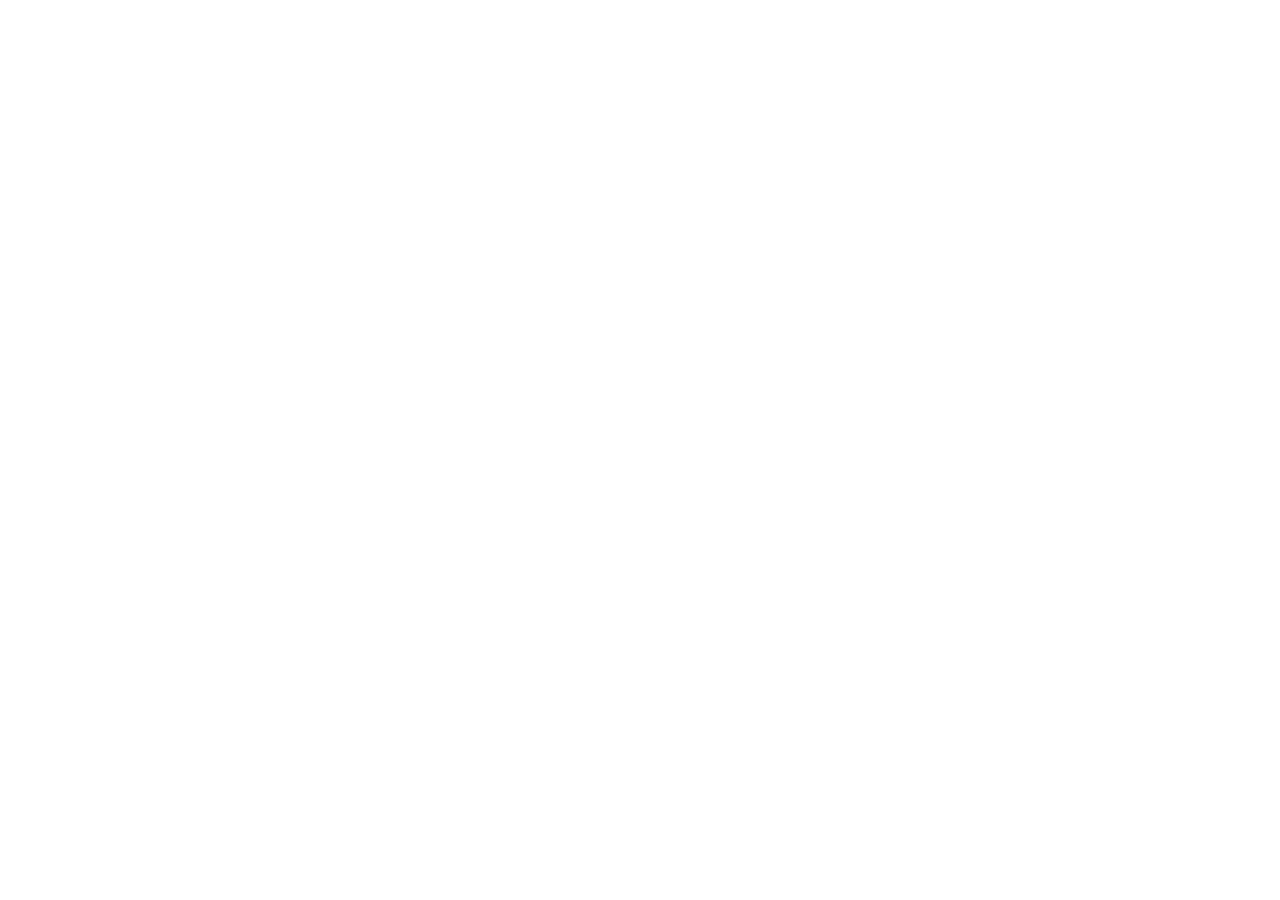
==== commit 9a3916b4: "changes" ====
--- a/index.html
+++ b/index.html
@@ -3,7 +3,8 @@
   <head>
     <meta charset="UTF-8" />
     <meta name="viewport" content="width=device-width, initial-scale=1.0" />
-  <title>Derma Suite Ltd</title>
+    <link rel="icon" type="image/png" href="/logo.png" />
+    <title>Derma Suite Ltd</title>
     <meta name="description" content="Professional aesthetic treatments in Bradford. Expert laser hair removal, anti-wrinkle injections, dermal fillers & more. Book your free consultation today." />
     <meta name="author" content="Derma Suite Ltd" />
 
@@ -18,11 +19,10 @@
     <meta name="twitter:title" content="Derma Suite Ltd - Aesthetics Clinic Bradford" />
     <meta name="twitter:description" content="Professional aesthetic treatments with expert clinicians and grade equipment." />
     <meta name="twitter:image" content="https://dermasuite.co.uk/og-image.jpg" />
-    <script type="module" crossorigin src="/assets/index-BovjZ-7T.js"></script>
-    <link rel="stylesheet" crossorigin href="/assets/index-BbbgXGgp.css">
   </head>
 
   <body>
     <div id="root"></div>
+    <script type="module" src="/src/main.tsx"></script>
   </body>
 </html>
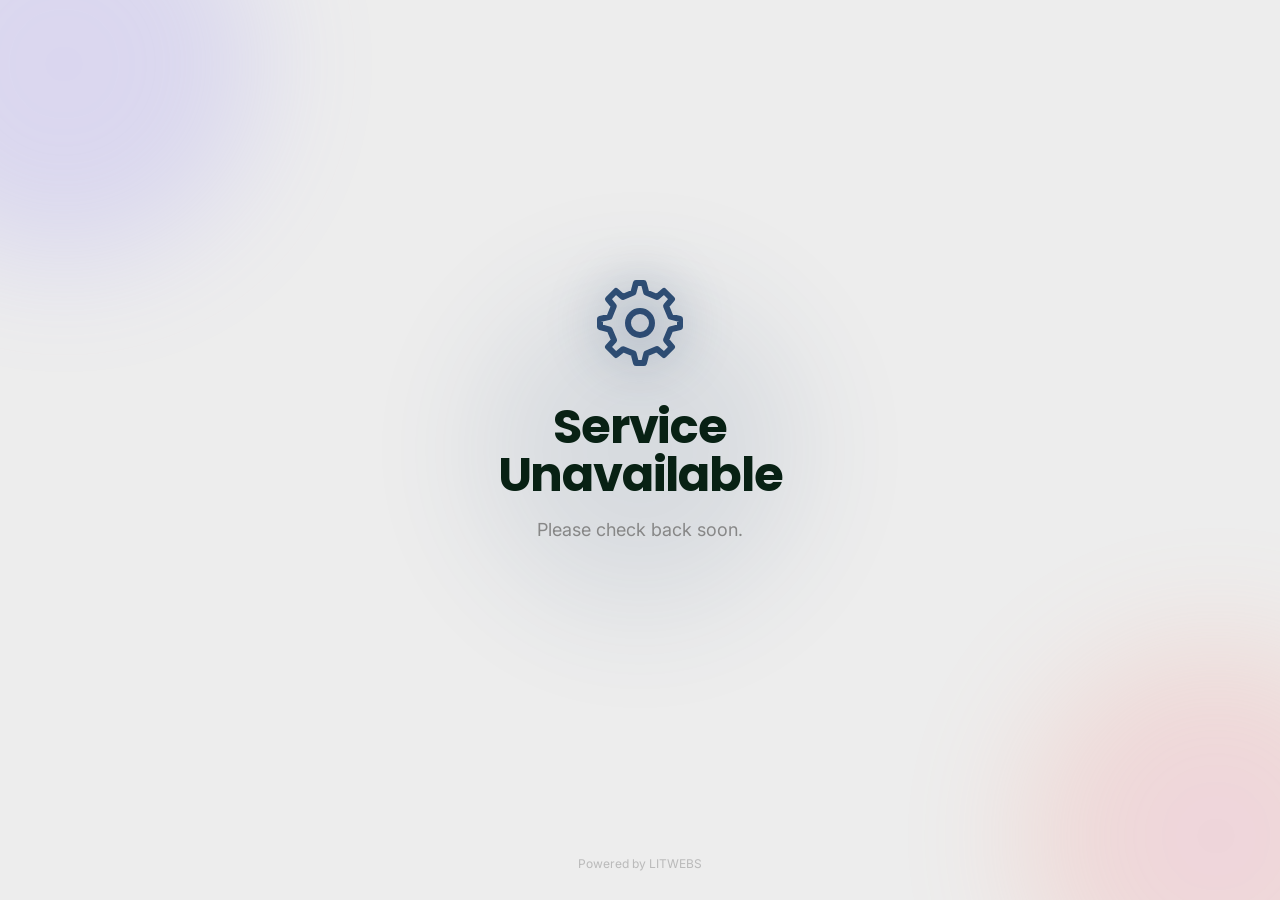
==== commit 062bbf0b: "Updates" ====
--- a/index.html
+++ b/index.html
@@ -19,10 +19,11 @@
     <meta name="twitter:title" content="Derma Suite Ltd - Aesthetics Clinic Bradford" />
     <meta name="twitter:description" content="Professional aesthetic treatments with expert clinicians and grade equipment." />
     <meta name="twitter:image" content="https://dermasuite.co.uk/og-image.jpg" />
+    <script type="module" crossorigin src="/assets/index-CYPZ7agj.js"></script>
+    <link rel="stylesheet" crossorigin href="/assets/index-DgghElAB.css">
   </head>
 
   <body>
     <div id="root"></div>
-    <script type="module" src="/src/main.tsx"></script>
   </body>
 </html>
--- a/assets/index-DgghElAB.css
+++ b/assets/index-DgghElAB.css
@@ -0,0 +1 @@
+@import"https://fonts.googleapis.com/css2?family=Poppins:wght@300;400;500;600;700&family=Inter:wght@300;400;500;600&display=swap";*,:before,:after{--tw-border-spacing-x: 0;--tw-border-spacing-y: 0;--tw-translate-x: 0;--tw-translate-y: 0;--tw-rotate: 0;--tw-skew-x: 0;--tw-skew-y: 0;--tw-scale-x: 1;--tw-scale-y: 1;--tw-pan-x: ;--tw-pan-y: ;--tw-pinch-zoom: ;--tw-scroll-snap-strictness: proximity;--tw-gradient-from-position: ;--tw-gradient-via-position: ;--tw-gradient-to-position: ;--tw-ordinal: ;--tw-slashed-zero: ;--tw-numeric-figure: ;--tw-numeric-spacing: ;--tw-numeric-fraction: ;--tw-ring-inset: ;--tw-ring-offset-width: 0px;--tw-ring-offset-color: #fff;--tw-ring-color: rgb(59 130 246 / .5);--tw-ring-offset-shadow: 0 0 #0000;--tw-ring-shadow: 0 0 #0000;--tw-shadow: 0 0 #0000;--tw-shadow-colored: 0 0 #0000;--tw-blur: ;--tw-brightness: ;--tw-contrast: ;--tw-grayscale: ;--tw-hue-rotate: ;--tw-invert: ;--tw-saturate: ;--tw-sepia: ;--tw-drop-shadow: ;--tw-backdrop-blur: ;--tw-backdrop-brightness: ;--tw-backdrop-contrast: ;--tw-backdrop-grayscale: ;--tw-backdrop-hue-rotate: ;--tw-backdrop-invert: ;--tw-backdrop-opacity: ;--tw-backdrop-saturate: ;--tw-backdrop-sepia: ;--tw-contain-size: ;--tw-contain-layout: ;--tw-contain-paint: ;--tw-contain-style: }::backdrop{--tw-border-spacing-x: 0;--tw-border-spacing-y: 0;--tw-translate-x: 0;--tw-translate-y: 0;--tw-rotate: 0;--tw-skew-x: 0;--tw-skew-y: 0;--tw-scale-x: 1;--tw-scale-y: 1;--tw-pan-x: ;--tw-pan-y: ;--tw-pinch-zoom: ;--tw-scroll-snap-strictness: proximity;--tw-gradient-from-position: ;--tw-gradient-via-position: ;--tw-gradient-to-position: ;--tw-ordinal: ;--tw-slashed-zero: ;--tw-numeric-figure: ;--tw-numeric-spacing: ;--tw-numeric-fraction: ;--tw-ring-inset: ;--tw-ring-offset-width: 0px;--tw-ring-offset-color: #fff;--tw-ring-color: rgb(59 130 246 / .5);--tw-ring-offset-shadow: 0 0 #0000;--tw-ring-shadow: 0 0 #0000;--tw-shadow: 0 0 #0000;--tw-shadow-colored: 0 0 #0000;--tw-blur: ;--tw-brightness: ;--tw-contrast: ;--tw-grayscale: ;--tw-hue-rotate: ;--tw-invert: ;--tw-saturate: ;--tw-sepia: ;--tw-drop-shadow: ;--tw-backdrop-blur: ;--tw-backdrop-brightness: ;--tw-backdrop-contrast: ;--tw-backdrop-grayscale: ;--tw-backdrop-hue-rotate: ;--tw-backdrop-invert: ;--tw-backdrop-opacity: ;--tw-backdrop-saturate: ;--tw-backdrop-sepia: ;--tw-contain-size: ;--tw-contain-layout: ;--tw-contain-paint: ;--tw-contain-style: }*,:before,:after{box-sizing:border-box;border-width:0;border-style:solid;border-color:#e5e7eb}:before,:after{--tw-content: ""}html,:host{line-height:1.5;-webkit-text-size-adjust:100%;-moz-tab-size:4;-o-tab-size:4;tab-size:4;font-family:ui-sans-serif,system-ui,sans-serif,"Apple Color Emoji","Segoe UI Emoji",Segoe UI Symbol,"Noto Color Emoji";font-feature-settings:normal;font-variation-settings:normal;-webkit-tap-highlight-color:transparent}body{margin:0;line-height:inherit}hr{height:0;color:inherit;border-top-width:1px}abbr:where([title]){-webkit-text-decoration:underline dotted;text-decoration:underline dotted}h1,h2,h3,h4,h5,h6{font-size:inherit;font-weight:inherit}a{color:inherit;text-decoration:inherit}b,strong{font-weight:bolder}code,kbd,samp,pre{font-family:ui-monospace,SFMono-Regular,Menlo,Monaco,Consolas,Liberation Mono,Courier New,monospace;font-feature-settings:normal;font-variation-settings:normal;font-size:1em}small{font-size:80%}sub,sup{font-size:75%;line-height:0;position:relative;vertical-align:baseline}sub{bottom:-.25em}sup{top:-.5em}table{text-indent:0;border-color:inherit;border-collapse:collapse}button,input,optgroup,select,textarea{font-family:inherit;font-feature-settings:inherit;font-variation-settings:inherit;font-size:100%;font-weight:inherit;line-height:inherit;letter-spacing:inherit;color:inherit;margin:0;padding:0}button,select{text-transform:none}button,input:where([type=button]),input:where([type=reset]),input:where([type=submit]){-webkit-appearance:button;background-color:transparent;background-image:none}:-moz-focusring{outline:auto}:-moz-ui-invalid{box-shadow:none}progress{vertical-align:baseline}::-webkit-inner-spin-button,::-webkit-outer-spin-button{height:auto}[type=search]{-webkit-appearance:textfield;outline-offset:-2px}::-webkit-search-decoration{-webkit-appearance:none}::-webkit-file-upload-button{-webkit-appearance:button;font:inherit}summary{display:list-item}blockquote,dl,dd,h1,h2,h3,h4,h5,h6,hr,figure,p,pre{margin:0}fieldset{margin:0;padding:0}legend{padding:0}ol,ul,menu{list-style:none;margin:0;padding:0}dialog{padding:0}textarea{resize:vertical}input::-moz-placeholder,textarea::-moz-placeholder{opacity:1;color:#9ca3af}input::placeholder,textarea::placeholder{opacity:1;color:#9ca3af}button,[role=button]{cursor:pointer}:disabled{cursor:default}img,svg,video,canvas,audio,iframe,embed,object{display:block;vertical-align:middle}img,video{max-width:100%;height:auto}[hidden]:where(:not([hidden=until-found])){display:none}:root{--background: 0 0% 100%;--foreground: 150 60% 8%;--card: 0 0% 100%;--card-foreground: 150 60% 8%;--popover: 0 0% 100%;--popover-foreground: 150 60% 8%;--primary: 150 63% 30%;--primary-foreground: 0 0% 98%;--primary-light: 150 63% 40%;--primary-dark: 150 70% 20%;--accent: 145 51% 42%;--accent-foreground: 0 0% 98%;--accent-light: 145 51% 52%;--secondary: 150 100% 96%;--secondary-foreground: 150 60% 8%;--muted: 0 0% 93%;--muted-foreground: 0 0% 53%;--dark: 150 70% 11%;--medium-grey: 0 0% 33%;--light-grey: 0 0% 53%;--destructive: 0 84.2% 60.2%;--destructive-foreground: 0 0% 98%;--border: 150 20% 88%;--input: 150 20% 88%;--ring: 150 63% 30%;--radius: .5rem;--shadow-subtle: 0 2px 8px hsla(150, 20%, 20%, .08);--shadow-medium: 0 4px 20px hsla(150, 20%, 20%, .12);--shadow-strong: 0 8px 30px hsla(150, 20%, 20%, .16);--gradient-primary: linear-gradient(135deg, hsl(150, 63%, 30%), hsl(145, 51%, 42%));--gradient-subtle: linear-gradient(180deg, hsl(0, 0%, 100%), hsl(150, 100%, 96%));--gradient-hero: linear-gradient(135deg, hsl(150, 63%, 30%) 0%, hsl(145, 51%, 42%) 100%);--font-heading: "Poppins", system-ui, -apple-system, sans-serif;--font-body: "Inter", system-ui, -apple-system, sans-serif;--space-xs: .5rem;--space-sm: 1rem;--space-md: 1.5rem;--space-lg: 2rem;--space-xl: 3rem;--space-2xl: 4rem;--transition-smooth: all .3s cubic-bezier(.4, 0, .2, 1);--transition-bounce: all .4s cubic-bezier(.68, -.55, .265, 1.55);--sidebar-background: 0 0% 98%;--sidebar-foreground: 240 5.3% 26.1%;--sidebar-primary: 240 5.9% 10%;--sidebar-primary-foreground: 0 0% 98%;--sidebar-accent: 240 4.8% 95.9%;--sidebar-accent-foreground: 240 5.9% 10%;--sidebar-border: 220 13% 91%;--sidebar-ring: 217.2 91.2% 59.8%}.dark{--background: 222.2 84% 4.9%;--foreground: 210 40% 98%;--card: 222.2 84% 4.9%;--card-foreground: 210 40% 98%;--popover: 222.2 84% 4.9%;--popover-foreground: 210 40% 98%;--primary: 210 40% 98%;--primary-foreground: 222.2 47.4% 11.2%;--secondary: 217.2 32.6% 17.5%;--secondary-foreground: 210 40% 98%;--muted: 217.2 32.6% 17.5%;--muted-foreground: 215 20.2% 65.1%;--accent: 217.2 32.6% 17.5%;--accent-foreground: 210 40% 98%;--destructive: 0 62.8% 30.6%;--destructive-foreground: 210 40% 98%;--border: 217.2 32.6% 17.5%;--input: 217.2 32.6% 17.5%;--ring: 212.7 26.8% 83.9%;--sidebar-background: 240 5.9% 10%;--sidebar-foreground: 240 4.8% 95.9%;--sidebar-primary: 224.3 76.3% 48%;--sidebar-primary-foreground: 0 0% 100%;--sidebar-accent: 240 3.7% 15.9%;--sidebar-accent-foreground: 240 4.8% 95.9%;--sidebar-border: 240 3.7% 15.9%;--sidebar-ring: 217.2 91.2% 59.8%}*{border-color:hsl(var(--border))}body{background-color:hsl(var(--background));color:hsl(var(--foreground));font-family:var(--font-body);line-height:1.6}h1,h2,h3,h4,h5,h6{font-family:var(--font-heading);font-weight:600;line-height:1.2}html{scroll-behavior:smooth}:focus-visible{outline-width:2px;outline-offset:2px;outline-color:hsl(var(--primary))}::-webkit-scrollbar{width:8px}::-webkit-scrollbar-track{background-color:hsl(var(--secondary))}::-webkit-scrollbar-thumb{border-radius:9999px;background-color:hsl(var(--primary))}::-webkit-scrollbar-thumb:hover{background-color:hsl(var(--primary) / .8)}.container{width:100%;margin-right:auto;margin-left:auto;padding-right:2rem;padding-left:2rem}@media (min-width: 1400px){.container{max-width:1400px}}.container{margin-left:auto;margin-right:auto;padding-left:1rem;padding-right:1rem}@media (min-width: 640px){.container{padding-left:1.5rem;padding-right:1.5rem}}@media (min-width: 1024px){.container{padding-left:2rem;padding-right:2rem}}.container{max-width:1200px}.section{padding-top:3rem;padding-bottom:3rem}@media (min-width: 1024px){.section{padding-top:5rem;padding-bottom:5rem}}.section-sm{padding-top:2rem;padding-bottom:2rem}@media (min-width: 1024px){.section-sm{padding-top:3rem;padding-bottom:3rem}}.heading-hero{font-family:var(--font-heading);font-size:2.25rem;line-height:2.5rem;font-weight:700;line-height:1.25}@media (min-width: 640px){.heading-hero{font-size:3rem;line-height:1}}@media (min-width: 1024px){.heading-hero{font-size:3.75rem;line-height:1}}.heading-xl{font-family:var(--font-heading);font-size:1.875rem;line-height:2.25rem;font-weight:600;line-height:1.25}@media (min-width: 640px){.heading-xl{font-size:2.25rem;line-height:2.5rem}}@media (min-width: 1024px){.heading-xl{font-size:3rem;line-height:1}}.heading-lg{font-family:var(--font-heading);font-size:1.5rem;line-height:2rem;font-weight:600;line-height:1.25}@media (min-width: 640px){.heading-lg{font-size:1.875rem;line-height:2.25rem}}.heading-md{font-family:var(--font-heading);font-size:1.25rem;line-height:1.75rem;font-weight:500;line-height:1.25}@media (min-width: 640px){.heading-md{font-size:1.5rem;line-height:2rem}}.heading-sm{font-family:var(--font-heading);font-size:1.125rem;line-height:1.75rem;font-weight:500;line-height:1.25}.body-lg{font-family:var(--font-body);font-size:1.125rem;line-height:1.75rem;line-height:1.625}.body-md{font-family:var(--font-body);font-size:1rem;line-height:1.5rem;line-height:1.625}.card-elevated{border-radius:var(--radius);border-width:1px;border-color:hsl(var(--border));background-color:hsl(var(--card));box-shadow:var(--shadow-medium);transition:var(--transition-smooth)}.card-elevated:hover{box-shadow:var(--shadow-strong);transform:translateY(-2px)}.card-subtle{border-radius:var(--radius);border-width:1px;border-color:hsl(var(--border));background-color:hsl(var(--card));box-shadow:var(--shadow-subtle)}.btn-primary{display:inline-flex;align-items:center;justify-content:center;border-radius:var(--radius);padding:.75rem 1.5rem;font-weight:500;border-width:1px;border-color:hsl(var(--primary));background-color:hsl(var(--primary));color:hsl(var(--primary-foreground))}.btn-primary:hover{background-color:hsl(var(--primary) / .9)}.btn-primary:focus{outline:2px solid transparent;outline-offset:2px;--tw-ring-offset-shadow: var(--tw-ring-inset) 0 0 0 var(--tw-ring-offset-width) var(--tw-ring-offset-color);--tw-ring-shadow: var(--tw-ring-inset) 0 0 0 calc(2px + var(--tw-ring-offset-width)) var(--tw-ring-color);box-shadow:var(--tw-ring-offset-shadow),var(--tw-ring-shadow),var(--tw-shadow, 0 0 #0000);--tw-ring-color: hsl(var(--primary));--tw-ring-offset-width: 2px}.btn-primary{transition:var(--transition-smooth)}.btn-accent{display:inline-flex;align-items:center;justify-content:center;border-radius:var(--radius);padding:.75rem 1.5rem;font-weight:500;border-width:1px;border-color:hsl(var(--accent));background-color:hsl(var(--accent));color:hsl(var(--accent-foreground))}.btn-accent:hover{background-color:hsl(var(--accent) / .9)}.btn-accent:focus{outline:2px solid transparent;outline-offset:2px;--tw-ring-offset-shadow: var(--tw-ring-inset) 0 0 0 var(--tw-ring-offset-width) var(--tw-ring-offset-color);--tw-ring-shadow: var(--tw-ring-inset) 0 0 0 calc(2px + var(--tw-ring-offset-width)) var(--tw-ring-color);box-shadow:var(--tw-ring-offset-shadow),var(--tw-ring-shadow),var(--tw-shadow, 0 0 #0000);--tw-ring-color: hsl(var(--accent));--tw-ring-offset-width: 2px}.btn-accent{transition:var(--transition-smooth)}.btn-outline{display:inline-flex;align-items:center;justify-content:center;border-radius:var(--radius);padding:.75rem 1.5rem;font-weight:500;border-width:1px;border-color:hsl(var(--primary));background-color:transparent;color:hsl(var(--primary))}.btn-outline:hover{background-color:hsl(var(--primary));color:hsl(var(--primary-foreground))}.btn-outline:focus{outline:2px solid transparent;outline-offset:2px;--tw-ring-offset-shadow: var(--tw-ring-inset) 0 0 0 var(--tw-ring-offset-width) var(--tw-ring-offset-color);--tw-ring-shadow: var(--tw-ring-inset) 0 0 0 calc(2px + var(--tw-ring-offset-width)) var(--tw-ring-color);box-shadow:var(--tw-ring-offset-shadow),var(--tw-ring-shadow),var(--tw-shadow, 0 0 #0000);--tw-ring-color: hsl(var(--primary));--tw-ring-offset-width: 2px}.btn-outline{transition:var(--transition-smooth)}.form-input{width:100%;border-radius:var(--radius);border-width:1px;border-color:hsl(var(--input));background-color:hsl(var(--background));padding:.75rem 1rem}.form-input:focus{border-color:hsl(var(--primary));outline:2px solid transparent;outline-offset:2px;--tw-ring-offset-shadow: var(--tw-ring-inset) 0 0 0 var(--tw-ring-offset-width) var(--tw-ring-offset-color);--tw-ring-shadow: var(--tw-ring-inset) 0 0 0 calc(2px + var(--tw-ring-offset-width)) var(--tw-ring-color);box-shadow:var(--tw-ring-offset-shadow),var(--tw-ring-shadow),var(--tw-shadow, 0 0 #0000);--tw-ring-color: hsl(var(--primary))}.form-input::-moz-placeholder{color:hsl(var(--muted-foreground))}.form-input::placeholder{color:hsl(var(--muted-foreground))}.form-input{transition:var(--transition-smooth)}.form-textarea{width:100%;resize:none;border-radius:var(--radius);border-width:1px;border-color:hsl(var(--input));background-color:hsl(var(--background));padding:.75rem 1rem}.form-textarea:focus{border-color:hsl(var(--primary));outline:2px solid transparent;outline-offset:2px;--tw-ring-offset-shadow: var(--tw-ring-inset) 0 0 0 var(--tw-ring-offset-width) var(--tw-ring-offset-color);--tw-ring-shadow: var(--tw-ring-inset) 0 0 0 calc(2px + var(--tw-ring-offset-width)) var(--tw-ring-color);box-shadow:var(--tw-ring-offset-shadow),var(--tw-ring-shadow),var(--tw-shadow, 0 0 #0000);--tw-ring-color: hsl(var(--primary))}.form-textarea::-moz-placeholder{color:hsl(var(--muted-foreground))}.form-textarea::placeholder{color:hsl(var(--muted-foreground))}.form-textarea{transition:var(--transition-smooth)}.form-select{width:100%;border-radius:var(--radius);border-width:1px;border-color:hsl(var(--input));background-color:hsl(var(--background));padding:.75rem 1rem}.form-select:focus{border-color:hsl(var(--primary));outline:2px solid transparent;outline-offset:2px;--tw-ring-offset-shadow: var(--tw-ring-inset) 0 0 0 var(--tw-ring-offset-width) var(--tw-ring-offset-color);--tw-ring-shadow: var(--tw-ring-inset) 0 0 0 calc(2px + var(--tw-ring-offset-width)) var(--tw-ring-color);box-shadow:var(--tw-ring-offset-shadow),var(--tw-ring-shadow),var(--tw-shadow, 0 0 #0000);--tw-ring-color: hsl(var(--primary))}.form-select{transition:var(--transition-smooth)}.grid-services{display:grid;gap:1.5rem;grid-template-columns:repeat(auto-fit,minmax(280px,1fr))}.visually-hidden,.sr-only{position:absolute;width:1px;height:1px;padding:0;margin:-1px;overflow:hidden;clip:rect(0,0,0,0);white-space:nowrap;border-width:0}.pointer-events-none{pointer-events:none}.pointer-events-auto{pointer-events:auto}.visible{visibility:visible}.invisible{visibility:hidden}.fixed{position:fixed}.absolute{position:absolute}.relative{position:relative}.sticky{position:sticky}.inset-0{top:0;right:0;bottom:0;left:0}.inset-x-0{left:0;right:0}.inset-y-0{top:0;bottom:0}.-bottom-12{bottom:-3rem}.-bottom-32{bottom:-8rem}.-left-12{left:-3rem}.-left-32{left:-8rem}.-right-12{right:-3rem}.-right-32{right:-8rem}.-top-12{top:-3rem}.-top-32{top:-8rem}.bottom-0{bottom:0}.left-0{left:0}.left-1{left:.25rem}.left-1\/2{left:50%}.left-2{left:.5rem}.left-4{left:1rem}.left-\[50\%\]{left:50%}.right-0{right:0}.right-1{right:.25rem}.right-2{right:.5rem}.right-3{right:.75rem}.right-4{right:1rem}.top-0{top:0}.top-1\.5{top:.375rem}.top-1\/2{top:50%}.top-2{top:.5rem}.top-3\.5{top:.875rem}.top-4{top:1rem}.top-\[1px\]{top:1px}.top-\[50\%\]{top:50%}.top-\[60\%\]{top:60%}.top-full{top:100%}.z-10{z-index:10}.z-20{z-index:20}.z-50{z-index:50}.z-\[100\]{z-index:100}.z-\[1\]{z-index:1}.-mx-1{margin-left:-.25rem;margin-right:-.25rem}.mx-2{margin-left:.5rem;margin-right:.5rem}.mx-3\.5{margin-left:.875rem;margin-right:.875rem}.mx-auto{margin-left:auto;margin-right:auto}.my-0\.5{margin-top:.125rem;margin-bottom:.125rem}.my-1{margin-top:.25rem;margin-bottom:.25rem}.-ml-4{margin-left:-1rem}.-mt-4{margin-top:-1rem}.mb-1{margin-bottom:.25rem}.mb-12{margin-bottom:3rem}.mb-16{margin-bottom:4rem}.mb-2{margin-bottom:.5rem}.mb-3{margin-bottom:.75rem}.mb-4{margin-bottom:1rem}.mb-6{margin-bottom:1.5rem}.mb-8{margin-bottom:2rem}.ml-1{margin-left:.25rem}.ml-2{margin-left:.5rem}.ml-auto{margin-left:auto}.mr-2{margin-right:.5rem}.mt-0\.5{margin-top:.125rem}.mt-1{margin-top:.25rem}.mt-1\.5{margin-top:.375rem}.mt-2{margin-top:.5rem}.mt-24{margin-top:6rem}.mt-3{margin-top:.75rem}.mt-4{margin-top:1rem}.mt-8{margin-top:2rem}.mt-auto{margin-top:auto}.block{display:block}.inline-block{display:inline-block}.flex{display:flex}.inline-flex{display:inline-flex}.table{display:table}.grid{display:grid}.hidden{display:none}.aspect-\[4\/3\]{aspect-ratio:4/3}.aspect-\[4\/5\]{aspect-ratio:4/5}.aspect-square{aspect-ratio:1 / 1}.aspect-video{aspect-ratio:16 / 9}.size-4{width:1rem;height:1rem}.h-1\.5{height:.375rem}.h-10{height:2.5rem}.h-11{height:2.75rem}.h-12{height:3rem}.h-16{height:4rem}.h-2{height:.5rem}.h-2\.5{height:.625rem}.h-20{height:5rem}.h-24{height:6rem}.h-3{height:.75rem}.h-3\.5{height:.875rem}.h-32{height:8rem}.h-4{height:1rem}.h-5{height:1.25rem}.h-6{height:1.5rem}.h-7{height:1.75rem}.h-8{height:2rem}.h-80{height:20rem}.h-9{height:2.25rem}.h-96{height:24rem}.h-\[1px\]{height:1px}.h-\[var\(--radix-navigation-menu-viewport-height\)\]{height:var(--radix-navigation-menu-viewport-height)}.h-\[var\(--radix-select-trigger-height\)\]{height:var(--radix-select-trigger-height)}.h-auto{height:auto}.h-full{height:100%}.h-px{height:1px}.h-svh{height:100svh}.max-h-96{max-height:24rem}.max-h-\[300px\]{max-height:300px}.max-h-full{max-height:100%}.max-h-screen{max-height:100vh}.min-h-0{min-height:0px}.min-h-\[80px\]{min-height:80px}.min-h-screen{min-height:100vh}.min-h-svh{min-height:100svh}.w-0{width:0px}.w-1{width:.25rem}.w-1\/2{width:50%}.w-10{width:2.5rem}.w-11{width:2.75rem}.w-12{width:3rem}.w-16{width:4rem}.w-2{width:.5rem}.w-2\.5{width:.625rem}.w-20{width:5rem}.w-24{width:6rem}.w-3{width:.75rem}.w-3\.5{width:.875rem}.w-3\/4{width:75%}.w-32{width:8rem}.w-4{width:1rem}.w-5{width:1.25rem}.w-6{width:1.5rem}.w-64{width:16rem}.w-7{width:1.75rem}.w-72{width:18rem}.w-8{width:2rem}.w-80{width:20rem}.w-9{width:2.25rem}.w-96{width:24rem}.w-\[--sidebar-width\]{width:var(--sidebar-width)}.w-\[100px\]{width:100px}.w-\[1px\]{width:1px}.w-auto{width:auto}.w-full{width:100%}.w-max{width:-moz-max-content;width:max-content}.w-px{width:1px}.min-w-0{min-width:0px}.min-w-5{min-width:1.25rem}.min-w-\[12rem\]{min-width:12rem}.min-w-\[8rem\]{min-width:8rem}.min-w-\[var\(--radix-select-trigger-width\)\]{min-width:var(--radix-select-trigger-width)}.max-w-2xl{max-width:42rem}.max-w-3xl{max-width:48rem}.max-w-4xl{max-width:56rem}.max-w-\[--skeleton-width\]{max-width:var(--skeleton-width)}.max-w-lg{max-width:32rem}.max-w-max{max-width:-moz-max-content;max-width:max-content}.flex-1{flex:1 1 0%}.flex-shrink-0,.shrink-0{flex-shrink:0}.grow{flex-grow:1}.grow-0{flex-grow:0}.basis-full{flex-basis:100%}.caption-bottom{caption-side:bottom}.border-collapse{border-collapse:collapse}.-translate-x-1\/2{--tw-translate-x: -50%;transform:translate(var(--tw-translate-x),var(--tw-translate-y)) rotate(var(--tw-rotate)) skew(var(--tw-skew-x)) skewY(var(--tw-skew-y)) scaleX(var(--tw-scale-x)) scaleY(var(--tw-scale-y))}.-translate-x-px{--tw-translate-x: -1px;transform:translate(var(--tw-translate-x),var(--tw-translate-y)) rotate(var(--tw-rotate)) skew(var(--tw-skew-x)) skewY(var(--tw-skew-y)) scaleX(var(--tw-scale-x)) scaleY(var(--tw-scale-y))}.-translate-y-1\/2{--tw-translate-y: -50%;transform:translate(var(--tw-translate-x),var(--tw-translate-y)) rotate(var(--tw-rotate)) skew(var(--tw-skew-x)) skewY(var(--tw-skew-y)) scaleX(var(--tw-scale-x)) scaleY(var(--tw-scale-y))}.translate-x-\[-50\%\]{--tw-translate-x: -50%;transform:translate(var(--tw-translate-x),var(--tw-translate-y)) rotate(var(--tw-rotate)) skew(var(--tw-skew-x)) skewY(var(--tw-skew-y)) scaleX(var(--tw-scale-x)) scaleY(var(--tw-scale-y))}.translate-x-px{--tw-translate-x: 1px;transform:translate(var(--tw-translate-x),var(--tw-translate-y)) rotate(var(--tw-rotate)) skew(var(--tw-skew-x)) skewY(var(--tw-skew-y)) scaleX(var(--tw-scale-x)) scaleY(var(--tw-scale-y))}.translate-y-\[-50\%\]{--tw-translate-y: -50%;transform:translate(var(--tw-translate-x),var(--tw-translate-y)) rotate(var(--tw-rotate)) skew(var(--tw-skew-x)) skewY(var(--tw-skew-y)) scaleX(var(--tw-scale-x)) scaleY(var(--tw-scale-y))}.rotate-180{--tw-rotate: 180deg;transform:translate(var(--tw-translate-x),var(--tw-translate-y)) rotate(var(--tw-rotate)) skew(var(--tw-skew-x)) skewY(var(--tw-skew-y)) scaleX(var(--tw-scale-x)) scaleY(var(--tw-scale-y))}.rotate-45{--tw-rotate: 45deg;transform:translate(var(--tw-translate-x),var(--tw-translate-y)) rotate(var(--tw-rotate)) skew(var(--tw-skew-x)) skewY(var(--tw-skew-y)) scaleX(var(--tw-scale-x)) scaleY(var(--tw-scale-y))}.rotate-90{--tw-rotate: 90deg;transform:translate(var(--tw-translate-x),var(--tw-translate-y)) rotate(var(--tw-rotate)) skew(var(--tw-skew-x)) skewY(var(--tw-skew-y)) scaleX(var(--tw-scale-x)) scaleY(var(--tw-scale-y))}.transform{transform:translate(var(--tw-translate-x),var(--tw-translate-y)) rotate(var(--tw-rotate)) skew(var(--tw-skew-x)) skewY(var(--tw-skew-y)) scaleX(var(--tw-scale-x)) scaleY(var(--tw-scale-y))}@keyframes pulse{50%{opacity:.5}}.animate-pulse{animation:pulse 2s cubic-bezier(.4,0,.6,1) infinite}.cursor-default{cursor:default}.cursor-pointer{cursor:pointer}.touch-none{touch-action:none}.select-none{-webkit-user-select:none;-moz-user-select:none;user-select:none}.scroll-mt-24{scroll-margin-top:6rem}.list-disc{list-style-type:disc}.list-none{list-style-type:none}.grid-cols-1{grid-template-columns:repeat(1,minmax(0,1fr))}.grid-cols-2{grid-template-columns:repeat(2,minmax(0,1fr))}.grid-cols-3{grid-template-columns:repeat(3,minmax(0,1fr))}.grid-cols-\[minmax\(0\,1fr\)_auto\]{grid-template-columns:minmax(0,1fr) auto}.flex-row{flex-direction:row}.flex-col{flex-direction:column}.flex-col-reverse{flex-direction:column-reverse}.flex-wrap{flex-wrap:wrap}.items-start{align-items:flex-start}.items-end{align-items:flex-end}.items-center{align-items:center}.items-stretch{align-items:stretch}.justify-center{justify-content:center}.justify-between{justify-content:space-between}.gap-1{gap:.25rem}.gap-1\.5{gap:.375rem}.gap-12{gap:3rem}.gap-2{gap:.5rem}.gap-4{gap:1rem}.gap-6{gap:1.5rem}.gap-8{gap:2rem}.gap-x-4{-moz-column-gap:1rem;column-gap:1rem}.gap-x-6{-moz-column-gap:1.5rem;column-gap:1.5rem}.gap-y-1{row-gap:.25rem}.gap-y-2{row-gap:.5rem}.space-x-1>:not([hidden])~:not([hidden]){--tw-space-x-reverse: 0;margin-right:calc(.25rem * var(--tw-space-x-reverse));margin-left:calc(.25rem * calc(1 - var(--tw-space-x-reverse)))}.space-x-2>:not([hidden])~:not([hidden]){--tw-space-x-reverse: 0;margin-right:calc(.5rem * var(--tw-space-x-reverse));margin-left:calc(.5rem * calc(1 - var(--tw-space-x-reverse)))}.space-x-3>:not([hidden])~:not([hidden]){--tw-space-x-reverse: 0;margin-right:calc(.75rem * var(--tw-space-x-reverse));margin-left:calc(.75rem * calc(1 - var(--tw-space-x-reverse)))}.space-x-4>:not([hidden])~:not([hidden]){--tw-space-x-reverse: 0;margin-right:calc(1rem * var(--tw-space-x-reverse));margin-left:calc(1rem * calc(1 - var(--tw-space-x-reverse)))}.space-x-8>:not([hidden])~:not([hidden]){--tw-space-x-reverse: 0;margin-right:calc(2rem * var(--tw-space-x-reverse));margin-left:calc(2rem * calc(1 - var(--tw-space-x-reverse)))}.space-y-1>:not([hidden])~:not([hidden]){--tw-space-y-reverse: 0;margin-top:calc(.25rem * calc(1 - var(--tw-space-y-reverse)));margin-bottom:calc(.25rem * var(--tw-space-y-reverse))}.space-y-1\.5>:not([hidden])~:not([hidden]){--tw-space-y-reverse: 0;margin-top:calc(.375rem * calc(1 - var(--tw-space-y-reverse)));margin-bottom:calc(.375rem * var(--tw-space-y-reverse))}.space-y-2>:not([hidden])~:not([hidden]){--tw-space-y-reverse: 0;margin-top:calc(.5rem * calc(1 - var(--tw-space-y-reverse)));margin-bottom:calc(.5rem * var(--tw-space-y-reverse))}.space-y-3>:not([hidden])~:not([hidden]){--tw-space-y-reverse: 0;margin-top:calc(.75rem * calc(1 - var(--tw-space-y-reverse)));margin-bottom:calc(.75rem * var(--tw-space-y-reverse))}.space-y-4>:not([hidden])~:not([hidden]){--tw-space-y-reverse: 0;margin-top:calc(1rem * calc(1 - var(--tw-space-y-reverse)));margin-bottom:calc(1rem * var(--tw-space-y-reverse))}.space-y-6>:not([hidden])~:not([hidden]){--tw-space-y-reverse: 0;margin-top:calc(1.5rem * calc(1 - var(--tw-space-y-reverse)));margin-bottom:calc(1.5rem * var(--tw-space-y-reverse))}.divide-y>:not([hidden])~:not([hidden]){--tw-divide-y-reverse: 0;border-top-width:calc(1px * calc(1 - var(--tw-divide-y-reverse)));border-bottom-width:calc(1px * var(--tw-divide-y-reverse))}.divide-border\/50>:not([hidden])~:not([hidden]){border-color:hsl(var(--border) / .5)}.self-start{align-self:flex-start}.overflow-auto{overflow:auto}.overflow-hidden{overflow:hidden}.overflow-y-auto{overflow-y:auto}.overflow-x-hidden{overflow-x:hidden}.whitespace-nowrap{white-space:nowrap}.break-words{overflow-wrap:break-word}.rounded{border-radius:.25rem}.rounded-2xl{border-radius:1rem}.rounded-\[2px\]{border-radius:2px}.rounded-\[inherit\]{border-radius:inherit}.rounded-full{border-radius:9999px}.rounded-lg{border-radius:var(--radius)}.rounded-md{border-radius:calc(var(--radius) - 2px)}.rounded-sm{border-radius:calc(var(--radius) - 4px)}.rounded-l-lg{border-top-left-radius:var(--radius);border-bottom-left-radius:var(--radius)}.rounded-r-lg{border-top-right-radius:var(--radius);border-bottom-right-radius:var(--radius)}.rounded-t-\[10px\]{border-top-left-radius:10px;border-top-right-radius:10px}.rounded-tl-sm{border-top-left-radius:calc(var(--radius) - 4px)}.border{border-width:1px}.border-2{border-width:2px}.border-\[1\.5px\]{border-width:1.5px}.border-y{border-top-width:1px;border-bottom-width:1px}.border-b{border-bottom-width:1px}.border-b-0{border-bottom-width:0px}.border-b-2{border-bottom-width:2px}.border-l{border-left-width:1px}.border-r{border-right-width:1px}.border-t{border-top-width:1px}.border-dashed{border-style:dashed}.border-\[--color-border\]{border-color:var(--color-border)}.border-accent\/20{border-color:hsl(var(--accent) / .2)}.border-border{border-color:hsl(var(--border))}.border-border\/50{border-color:hsl(var(--border) / .5)}.border-destructive{border-color:hsl(var(--destructive))}.border-destructive\/20{border-color:hsl(var(--destructive) / .2)}.border-destructive\/50{border-color:hsl(var(--destructive) / .5)}.border-gray-700{--tw-border-opacity: 1;border-color:rgb(55 65 81 / var(--tw-border-opacity, 1))}.border-input{border-color:hsl(var(--input))}.border-primary{border-color:hsl(var(--primary))}.border-transparent{border-color:transparent}.border-white\/20{border-color:#fff3}.border-l-transparent{border-left-color:transparent}.border-t-transparent{border-top-color:transparent}.bg-\[--color-bg\]{background-color:var(--color-bg)}.bg-accent{background-color:hsl(var(--accent))}.bg-accent\/10{background-color:hsl(var(--accent) / .1)}.bg-background{background-color:hsl(var(--background))}.bg-background\/95{background-color:hsl(var(--background) / .95)}.bg-black\/20{background-color:#0003}.bg-black\/80{background-color:#000c}.bg-black\/90{background-color:#000000e6}.bg-border{background-color:hsl(var(--border))}.bg-card{background-color:hsl(var(--card))}.bg-dark{background-color:hsl(var(--dark))}.bg-destructive{background-color:hsl(var(--destructive))}.bg-destructive\/10{background-color:hsl(var(--destructive) / .1)}.bg-foreground{background-color:hsl(var(--foreground))}.bg-muted{background-color:hsl(var(--muted))}.bg-muted\/50{background-color:hsl(var(--muted) / .5)}.bg-popover{background-color:hsl(var(--popover))}.bg-primary{background-color:hsl(var(--primary))}.bg-primary\/10{background-color:hsl(var(--primary) / .1)}.bg-primary\/20{background-color:hsl(var(--primary) / .2)}.bg-secondary{background-color:hsl(var(--secondary))}.bg-transparent{background-color:transparent}.bg-white{--tw-bg-opacity: 1;background-color:rgb(255 255 255 / var(--tw-bg-opacity, 1))}.bg-white\/10{background-color:#ffffff1a}.bg-white\/90{background-color:#ffffffe6}.bg-\[radial-gradient\(circle_at_30\%_40\%\,rgba\(28\,124\,84\,0\.05\)\,transparent_50\%\)\]{background-image:radial-gradient(circle at 30% 40%,rgba(28,124,84,.05),transparent 50%)}.bg-\[radial-gradient\(circle_at_70\%_80\%\,rgba\(39\,174\,96\,0\.05\)\,transparent_50\%\)\]{background-image:radial-gradient(circle at 70% 80%,rgba(39,174,96,.05),transparent 50%)}.bg-gradient-to-bl{background-image:linear-gradient(to bottom left,var(--tw-gradient-stops))}.bg-gradient-to-br{background-image:linear-gradient(to bottom right,var(--tw-gradient-stops))}.from-accent\/10{--tw-gradient-from: hsl(var(--accent) / .1) var(--tw-gradient-from-position);--tw-gradient-to: hsl(var(--accent) / 0) var(--tw-gradient-to-position);--tw-gradient-stops: var(--tw-gradient-from), var(--tw-gradient-to)}.from-muted{--tw-gradient-from: hsl(var(--muted)) var(--tw-gradient-from-position);--tw-gradient-to: hsl(var(--muted) / 0) var(--tw-gradient-to-position);--tw-gradient-stops: var(--tw-gradient-from), var(--tw-gradient-to)}.to-muted\/50{--tw-gradient-to: hsl(var(--muted) / .5) var(--tw-gradient-to-position)}.to-primary\/10{--tw-gradient-to: hsl(var(--primary) / .1) var(--tw-gradient-to-position)}.fill-current{fill:currentColor}.p-0{padding:0}.p-1{padding:.25rem}.p-2{padding:.5rem}.p-3{padding:.75rem}.p-4{padding:1rem}.p-6{padding:1.5rem}.p-8{padding:2rem}.p-\[1px\]{padding:1px}.px-1{padding-left:.25rem;padding-right:.25rem}.px-2{padding-left:.5rem;padding-right:.5rem}.px-2\.5{padding-left:.625rem;padding-right:.625rem}.px-3{padding-left:.75rem;padding-right:.75rem}.px-4{padding-left:1rem;padding-right:1rem}.px-5{padding-left:1.25rem;padding-right:1.25rem}.px-6{padding-left:1.5rem;padding-right:1.5rem}.px-8{padding-left:2rem;padding-right:2rem}.py-0\.5{padding-top:.125rem;padding-bottom:.125rem}.py-1{padding-top:.25rem;padding-bottom:.25rem}.py-1\.5{padding-top:.375rem;padding-bottom:.375rem}.py-12{padding-top:3rem;padding-bottom:3rem}.py-16{padding-top:4rem;padding-bottom:4rem}.py-2{padding-top:.5rem;padding-bottom:.5rem}.py-20{padding-top:5rem;padding-bottom:5rem}.py-3{padding-top:.75rem;padding-bottom:.75rem}.py-4{padding-top:1rem;padding-bottom:1rem}.py-6{padding-top:1.5rem;padding-bottom:1.5rem}.pb-1{padding-bottom:.25rem}.pb-3{padding-bottom:.75rem}.pb-4{padding-bottom:1rem}.pb-6{padding-bottom:1.5rem}.pl-2\.5{padding-left:.625rem}.pl-4{padding-left:1rem}.pl-5{padding-left:1.25rem}.pl-8{padding-left:2rem}.pr-2{padding-right:.5rem}.pr-2\.5{padding-right:.625rem}.pr-4{padding-right:1rem}.pr-8{padding-right:2rem}.pt-0{padding-top:0}.pt-1{padding-top:.25rem}.pt-2{padding-top:.5rem}.pt-3{padding-top:.75rem}.pt-4{padding-top:1rem}.pt-8{padding-top:2rem}.text-left{text-align:left}.text-center{text-align:center}.align-middle{vertical-align:middle}.font-heading{font-family:var(--font-heading)}.font-mono{font-family:ui-monospace,SFMono-Regular,Menlo,Monaco,Consolas,Liberation Mono,Courier New,monospace}.text-2xl{font-size:1.5rem;line-height:2rem}.text-4xl{font-size:2.25rem;line-height:2.5rem}.text-6xl{font-size:3.75rem;line-height:1}.text-\[0\.8rem\]{font-size:.8rem}.text-base{font-size:1rem;line-height:1.5rem}.text-lg{font-size:1.125rem;line-height:1.75rem}.text-sm{font-size:.875rem;line-height:1.25rem}.text-xl{font-size:1.25rem;line-height:1.75rem}.text-xs{font-size:.75rem;line-height:1rem}.font-bold{font-weight:700}.font-medium{font-weight:500}.font-normal{font-weight:400}.font-semibold{font-weight:600}.italic{font-style:italic}.tabular-nums{--tw-numeric-spacing: tabular-nums;font-variant-numeric:var(--tw-ordinal) var(--tw-slashed-zero) var(--tw-numeric-figure) var(--tw-numeric-spacing) var(--tw-numeric-fraction)}.leading-6{line-height:1.5rem}.leading-none{line-height:1}.leading-relaxed{line-height:1.625}.tracking-tight{letter-spacing:-.025em}.tracking-widest{letter-spacing:.1em}.text-accent{color:hsl(var(--accent))}.text-accent-foreground{color:hsl(var(--accent-foreground))}.text-card-foreground{color:hsl(var(--card-foreground))}.text-current{color:currentColor}.text-destructive{color:hsl(var(--destructive))}.text-destructive-foreground{color:hsl(var(--destructive-foreground))}.text-foreground{color:hsl(var(--foreground))}.text-foreground\/50{color:hsl(var(--foreground) / .5)}.text-gray-300{--tw-text-opacity: 1;color:rgb(209 213 219 / var(--tw-text-opacity, 1))}.text-muted-foreground{color:hsl(var(--muted-foreground))}.text-muted-foreground\/50{color:hsl(var(--muted-foreground) / .5)}.text-popover-foreground{color:hsl(var(--popover-foreground))}.text-primary{color:hsl(var(--primary))}.text-primary-foreground{color:hsl(var(--primary-foreground))}.text-primary\/60{color:hsl(var(--primary) / .6)}.text-secondary-foreground{color:hsl(var(--secondary-foreground))}.text-white{--tw-text-opacity: 1;color:rgb(255 255 255 / var(--tw-text-opacity, 1))}.underline-offset-4{text-underline-offset:4px}.opacity-0{opacity:0}.opacity-10{opacity:.1}.opacity-20{opacity:.2}.opacity-50{opacity:.5}.opacity-60{opacity:.6}.opacity-70{opacity:.7}.opacity-90{opacity:.9}.shadow-\[0_0_0_1px_hsl\(var\(--sidebar-border\)\)\]{--tw-shadow: 0 0 0 1px hsl(var(--sidebar-border));--tw-shadow-colored: 0 0 0 1px var(--tw-shadow-color);box-shadow:var(--tw-ring-offset-shadow, 0 0 #0000),var(--tw-ring-shadow, 0 0 #0000),var(--tw-shadow)}.shadow-lg{--tw-shadow: 0 10px 15px -3px rgb(0 0 0 / .1), 0 4px 6px -4px rgb(0 0 0 / .1);--tw-shadow-colored: 0 10px 15px -3px var(--tw-shadow-color), 0 4px 6px -4px var(--tw-shadow-color);box-shadow:var(--tw-ring-offset-shadow, 0 0 #0000),var(--tw-ring-shadow, 0 0 #0000),var(--tw-shadow)}.shadow-md{--tw-shadow: 0 4px 6px -1px rgb(0 0 0 / .1), 0 2px 4px -2px rgb(0 0 0 / .1);--tw-shadow-colored: 0 4px 6px -1px var(--tw-shadow-color), 0 2px 4px -2px var(--tw-shadow-color);box-shadow:var(--tw-ring-offset-shadow, 0 0 #0000),var(--tw-ring-shadow, 0 0 #0000),var(--tw-shadow)}.shadow-none{--tw-shadow: 0 0 #0000;--tw-shadow-colored: 0 0 #0000;box-shadow:var(--tw-ring-offset-shadow, 0 0 #0000),var(--tw-ring-shadow, 0 0 #0000),var(--tw-shadow)}.shadow-sm{--tw-shadow: 0 1px 2px 0 rgb(0 0 0 / .05);--tw-shadow-colored: 0 1px 2px 0 var(--tw-shadow-color);box-shadow:var(--tw-ring-offset-shadow, 0 0 #0000),var(--tw-ring-shadow, 0 0 #0000),var(--tw-shadow)}.shadow-xl{--tw-shadow: 0 20px 25px -5px rgb(0 0 0 / .1), 0 8px 10px -6px rgb(0 0 0 / .1);--tw-shadow-colored: 0 20px 25px -5px var(--tw-shadow-color), 0 8px 10px -6px var(--tw-shadow-color);box-shadow:var(--tw-ring-offset-shadow, 0 0 #0000),var(--tw-ring-shadow, 0 0 #0000),var(--tw-shadow)}.outline-none{outline:2px solid transparent;outline-offset:2px}.outline{outline-style:solid}.ring-0{--tw-ring-offset-shadow: var(--tw-ring-inset) 0 0 0 var(--tw-ring-offset-width) var(--tw-ring-offset-color);--tw-ring-shadow: var(--tw-ring-inset) 0 0 0 calc(0px + var(--tw-ring-offset-width)) var(--tw-ring-color);box-shadow:var(--tw-ring-offset-shadow),var(--tw-ring-shadow),var(--tw-shadow, 0 0 #0000)}.ring-2{--tw-ring-offset-shadow: var(--tw-ring-inset) 0 0 0 var(--tw-ring-offset-width) var(--tw-ring-offset-color);--tw-ring-shadow: var(--tw-ring-inset) 0 0 0 calc(2px + var(--tw-ring-offset-width)) var(--tw-ring-color);box-shadow:var(--tw-ring-offset-shadow),var(--tw-ring-shadow),var(--tw-shadow, 0 0 #0000)}.ring-ring{--tw-ring-color: hsl(var(--ring))}.ring-offset-background{--tw-ring-offset-color: hsl(var(--background))}.blur-3xl{--tw-blur: blur(64px);filter:var(--tw-blur) var(--tw-brightness) var(--tw-contrast) var(--tw-grayscale) var(--tw-hue-rotate) var(--tw-invert) var(--tw-saturate) var(--tw-sepia) var(--tw-drop-shadow)}.blur-xl{--tw-blur: blur(24px);filter:var(--tw-blur) var(--tw-brightness) var(--tw-contrast) var(--tw-grayscale) var(--tw-hue-rotate) var(--tw-invert) var(--tw-saturate) var(--tw-sepia) var(--tw-drop-shadow)}.filter{filter:var(--tw-blur) var(--tw-brightness) var(--tw-contrast) var(--tw-grayscale) var(--tw-hue-rotate) var(--tw-invert) var(--tw-saturate) var(--tw-sepia) var(--tw-drop-shadow)}.backdrop-blur-sm{--tw-backdrop-blur: blur(4px);-webkit-backdrop-filter:var(--tw-backdrop-blur) var(--tw-backdrop-brightness) var(--tw-backdrop-contrast) var(--tw-backdrop-grayscale) var(--tw-backdrop-hue-rotate) var(--tw-backdrop-invert) var(--tw-backdrop-opacity) var(--tw-backdrop-saturate) var(--tw-backdrop-sepia);backdrop-filter:var(--tw-backdrop-blur) var(--tw-backdrop-brightness) var(--tw-backdrop-contrast) var(--tw-backdrop-grayscale) var(--tw-backdrop-hue-rotate) var(--tw-backdrop-invert) var(--tw-backdrop-opacity) var(--tw-backdrop-saturate) var(--tw-backdrop-sepia)}.transition{transition-property:color,background-color,border-color,text-decoration-color,fill,stroke,opacity,box-shadow,transform,filter,backdrop-filter;transition-timing-function:cubic-bezier(.4,0,.2,1);transition-duration:.15s}.transition-\[left\,right\,width\]{transition-property:left,right,width;transition-timing-function:cubic-bezier(.4,0,.2,1);transition-duration:.15s}.transition-\[margin\,opa\]{transition-property:margin,opa;transition-timing-function:cubic-bezier(.4,0,.2,1);transition-duration:.15s}.transition-\[width\,height\,padding\]{transition-property:width,height,padding;transition-timing-function:cubic-bezier(.4,0,.2,1);transition-duration:.15s}.transition-\[width\]{transition-property:width;transition-timing-function:cubic-bezier(.4,0,.2,1);transition-duration:.15s}.transition-all{transition-property:all;transition-timing-function:cubic-bezier(.4,0,.2,1);transition-duration:.15s}.transition-colors{transition-property:color,background-color,border-color,text-decoration-color,fill,stroke;transition-timing-function:cubic-bezier(.4,0,.2,1);transition-duration:.15s}.transition-opacity{transition-property:opacity;transition-timing-function:cubic-bezier(.4,0,.2,1);transition-duration:.15s}.transition-transform{transition-property:transform;transition-timing-function:cubic-bezier(.4,0,.2,1);transition-duration:.15s}.duration-1000{transition-duration:1s}.duration-200{transition-duration:.2s}.duration-300{transition-duration:.3s}.ease-in-out{transition-timing-function:cubic-bezier(.4,0,.2,1)}.ease-linear{transition-timing-function:linear}@keyframes enter{0%{opacity:var(--tw-enter-opacity, 1);transform:translate3d(var(--tw-enter-translate-x, 0),var(--tw-enter-translate-y, 0),0) scale3d(var(--tw-enter-scale, 1),var(--tw-enter-scale, 1),var(--tw-enter-scale, 1)) rotate(var(--tw-enter-rotate, 0))}}@keyframes exit{to{opacity:var(--tw-exit-opacity, 1);transform:translate3d(var(--tw-exit-translate-x, 0),var(--tw-exit-translate-y, 0),0) scale3d(var(--tw-exit-scale, 1),var(--tw-exit-scale, 1),var(--tw-exit-scale, 1)) rotate(var(--tw-exit-rotate, 0))}}.animate-in{animation-name:enter;animation-duration:.15s;--tw-enter-opacity: initial;--tw-enter-scale: initial;--tw-enter-rotate: initial;--tw-enter-translate-x: initial;--tw-enter-translate-y: initial}.fade-in-0{--tw-enter-opacity: 0}.fade-in-80{--tw-enter-opacity: .8}.zoom-in-95{--tw-enter-scale: .95}.duration-1000{animation-duration:1s}.duration-200{animation-duration:.2s}.duration-300{animation-duration:.3s}.ease-in-out{animation-timing-function:cubic-bezier(.4,0,.2,1)}.ease-linear{animation-timing-function:linear}@keyframes fade-in{0%{opacity:0}to{opacity:1}}@keyframes slide-up{0%{opacity:0;transform:translateY(20px)}to{opacity:1;transform:translateY(0)}}.hover\:shadow-strong:hover{box-shadow:var(--shadow-strong)}.data-\[motion\^\=from-\]\:fade-in[data-motion^=from-],.data-\[state\=visible\]\:fade-in[data-state=visible]{animation:fade-in .6s ease-out}.file\:border-0::file-selector-button{border-width:0px}.file\:bg-transparent::file-selector-button{background-color:transparent}.file\:text-sm::file-selector-button{font-size:.875rem;line-height:1.25rem}.file\:font-medium::file-selector-button{font-weight:500}.file\:text-foreground::file-selector-button{color:hsl(var(--foreground))}.placeholder\:text-muted-foreground::-moz-placeholder{color:hsl(var(--muted-foreground))}.placeholder\:text-muted-foreground::placeholder{color:hsl(var(--muted-foreground))}.after\:absolute:after{content:var(--tw-content);position:absolute}.after\:-inset-2:after{content:var(--tw-content);top:-.5rem;right:-.5rem;bottom:-.5rem;left:-.5rem}.after\:inset-y-0:after{content:var(--tw-content);top:0;bottom:0}.after\:left-1\/2:after{content:var(--tw-content);left:50%}.after\:w-1:after{content:var(--tw-content);width:.25rem}.after\:w-\[2px\]:after{content:var(--tw-content);width:2px}.after\:-translate-x-1\/2:after{content:var(--tw-content);--tw-translate-x: -50%;transform:translate(var(--tw-translate-x),var(--tw-translate-y)) rotate(var(--tw-rotate)) skew(var(--tw-skew-x)) skewY(var(--tw-skew-y)) scaleX(var(--tw-scale-x)) scaleY(var(--tw-scale-y))}.first\:rounded-l-md:first-child{border-top-left-radius:calc(var(--radius) - 2px);border-bottom-left-radius:calc(var(--radius) - 2px)}.first\:border-l:first-child{border-left-width:1px}.last\:rounded-r-md:last-child{border-top-right-radius:calc(var(--radius) - 2px);border-bottom-right-radius:calc(var(--radius) - 2px)}.last\:border-b-0:last-child{border-bottom-width:0px}.focus-within\:relative:focus-within{position:relative}.focus-within\:z-20:focus-within{z-index:20}.hover\:border-white\/40:hover{border-color:#fff6}.hover\:bg-accent:hover{background-color:hsl(var(--accent))}.hover\:bg-destructive\/80:hover{background-color:hsl(var(--destructive) / .8)}.hover\:bg-destructive\/90:hover{background-color:hsl(var(--destructive) / .9)}.hover\:bg-muted:hover{background-color:hsl(var(--muted))}.hover\:bg-muted\/50:hover{background-color:hsl(var(--muted) / .5)}.hover\:bg-primary:hover{background-color:hsl(var(--primary))}.hover\:bg-primary\/10:hover{background-color:hsl(var(--primary) / .1)}.hover\:bg-primary\/80:hover{background-color:hsl(var(--primary) / .8)}.hover\:bg-primary\/90:hover{background-color:hsl(var(--primary) / .9)}.hover\:bg-secondary:hover{background-color:hsl(var(--secondary))}.hover\:bg-secondary\/50:hover{background-color:hsl(var(--secondary) / .5)}.hover\:bg-secondary\/80:hover{background-color:hsl(var(--secondary) / .8)}.hover\:bg-white\/20:hover{background-color:#fff3}.hover\:text-accent-foreground:hover{color:hsl(var(--accent-foreground))}.hover\:text-foreground:hover{color:hsl(var(--foreground))}.hover\:text-gray-300:hover{--tw-text-opacity: 1;color:rgb(209 213 219 / var(--tw-text-opacity, 1))}.hover\:text-muted-foreground:hover{color:hsl(var(--muted-foreground))}.hover\:text-primary:hover{color:hsl(var(--primary))}.hover\:text-primary-foreground:hover{color:hsl(var(--primary-foreground))}.hover\:text-primary\/80:hover{color:hsl(var(--primary) / .8)}.hover\:text-white:hover{--tw-text-opacity: 1;color:rgb(255 255 255 / var(--tw-text-opacity, 1))}.hover\:underline:hover{text-decoration-line:underline}.hover\:opacity-100:hover{opacity:1}.hover\:shadow-\[0_0_0_1px_hsl\(var\(--sidebar-accent\)\)\]:hover{--tw-shadow: 0 0 0 1px hsl(var(--sidebar-accent));--tw-shadow-colored: 0 0 0 1px var(--tw-shadow-color);box-shadow:var(--tw-ring-offset-shadow, 0 0 #0000),var(--tw-ring-shadow, 0 0 #0000),var(--tw-shadow)}.hover\:shadow-strong:hover{--tw-shadow: var(--shadow-strong);--tw-shadow-colored: var(--shadow-strong);box-shadow:var(--tw-ring-offset-shadow, 0 0 #0000),var(--tw-ring-shadow, 0 0 #0000),var(--tw-shadow)}.focus\:bg-accent:focus{background-color:hsl(var(--accent))}.focus\:bg-primary:focus{background-color:hsl(var(--primary))}.focus\:text-accent-foreground:focus{color:hsl(var(--accent-foreground))}.focus\:text-primary-foreground:focus{color:hsl(var(--primary-foreground))}.focus\:opacity-100:focus{opacity:1}.focus\:outline-none:focus{outline:2px solid transparent;outline-offset:2px}.focus\:ring-2:focus{--tw-ring-offset-shadow: var(--tw-ring-inset) 0 0 0 var(--tw-ring-offset-width) var(--tw-ring-offset-color);--tw-ring-shadow: var(--tw-ring-inset) 0 0 0 calc(2px + var(--tw-ring-offset-width)) var(--tw-ring-color);box-shadow:var(--tw-ring-offset-shadow),var(--tw-ring-shadow),var(--tw-shadow, 0 0 #0000)}.focus\:ring-primary:focus{--tw-ring-color: hsl(var(--primary))}.focus\:ring-ring:focus{--tw-ring-color: hsl(var(--ring))}.focus\:ring-offset-0:focus{--tw-ring-offset-width: 0px}.focus\:ring-offset-2:focus{--tw-ring-offset-width: 2px}.focus-visible\:outline-none:focus-visible{outline:2px solid transparent;outline-offset:2px}.focus-visible\:ring-1:focus-visible{--tw-ring-offset-shadow: var(--tw-ring-inset) 0 0 0 var(--tw-ring-offset-width) var(--tw-ring-offset-color);--tw-ring-shadow: var(--tw-ring-inset) 0 0 0 calc(1px + var(--tw-ring-offset-width)) var(--tw-ring-color);box-shadow:var(--tw-ring-offset-shadow),var(--tw-ring-shadow),var(--tw-shadow, 0 0 #0000)}.focus-visible\:ring-2:focus-visible{--tw-ring-offset-shadow: var(--tw-ring-inset) 0 0 0 var(--tw-ring-offset-width) var(--tw-ring-offset-color);--tw-ring-shadow: var(--tw-ring-inset) 0 0 0 calc(2px + var(--tw-ring-offset-width)) var(--tw-ring-color);box-shadow:var(--tw-ring-offset-shadow),var(--tw-ring-shadow),var(--tw-shadow, 0 0 #0000)}.focus-visible\:ring-ring:focus-visible{--tw-ring-color: hsl(var(--ring))}.focus-visible\:ring-offset-1:focus-visible{--tw-ring-offset-width: 1px}.focus-visible\:ring-offset-2:focus-visible{--tw-ring-offset-width: 2px}.focus-visible\:ring-offset-background:focus-visible{--tw-ring-offset-color: hsl(var(--background))}.disabled\:pointer-events-none:disabled{pointer-events:none}.disabled\:cursor-not-allowed:disabled{cursor:not-allowed}.disabled\:opacity-50:disabled{opacity:.5}.group\/menu-item:focus-within .group-focus-within\/menu-item\:opacity-100{opacity:1}.group:hover .group-hover\:text-primary\/80{color:hsl(var(--primary) / .8)}.group\/menu-item:hover .group-hover\/menu-item\:opacity-100,.group:hover .group-hover\:opacity-100{opacity:1}.group.destructive .group-\[\.destructive\]\:border-muted\/40{border-color:hsl(var(--muted) / .4)}.group.toaster .group-\[\.toaster\]\:border-border{border-color:hsl(var(--border))}.group.toast .group-\[\.toast\]\:bg-muted{background-color:hsl(var(--muted))}.group.toast .group-\[\.toast\]\:bg-primary{background-color:hsl(var(--primary))}.group.toaster .group-\[\.toaster\]\:bg-background{background-color:hsl(var(--background))}.group.destructive .group-\[\.destructive\]\:text-red-300{--tw-text-opacity: 1;color:rgb(252 165 165 / var(--tw-text-opacity, 1))}.group.toast .group-\[\.toast\]\:text-muted-foreground{color:hsl(var(--muted-foreground))}.group.toast .group-\[\.toast\]\:text-primary-foreground{color:hsl(var(--primary-foreground))}.group.toaster .group-\[\.toaster\]\:text-foreground{color:hsl(var(--foreground))}.group.toaster .group-\[\.toaster\]\:shadow-lg{--tw-shadow: 0 10px 15px -3px rgb(0 0 0 / .1), 0 4px 6px -4px rgb(0 0 0 / .1);--tw-shadow-colored: 0 10px 15px -3px var(--tw-shadow-color), 0 4px 6px -4px var(--tw-shadow-color);box-shadow:var(--tw-ring-offset-shadow, 0 0 #0000),var(--tw-ring-shadow, 0 0 #0000),var(--tw-shadow)}.group.destructive .group-\[\.destructive\]\:hover\:border-destructive\/30:hover{border-color:hsl(var(--destructive) / .3)}.group.destructive .group-\[\.destructive\]\:hover\:bg-destructive:hover{background-color:hsl(var(--destructive))}.group.destructive .group-\[\.destructive\]\:hover\:text-destructive-foreground:hover{color:hsl(var(--destructive-foreground))}.group.destructive .group-\[\.destructive\]\:hover\:text-red-50:hover{--tw-text-opacity: 1;color:rgb(254 242 242 / var(--tw-text-opacity, 1))}.group.destructive .group-\[\.destructive\]\:focus\:ring-destructive:focus{--tw-ring-color: hsl(var(--destructive))}.group.destructive .group-\[\.destructive\]\:focus\:ring-red-400:focus{--tw-ring-opacity: 1;--tw-ring-color: rgb(248 113 113 / var(--tw-ring-opacity, 1))}.group.destructive .group-\[\.destructive\]\:focus\:ring-offset-red-600:focus{--tw-ring-offset-color: #dc2626}.peer:disabled~.peer-disabled\:cursor-not-allowed{cursor:not-allowed}.peer:disabled~.peer-disabled\:opacity-70{opacity:.7}.has-\[\:disabled\]\:opacity-50:has(:disabled){opacity:.5}.group\/menu-item:has([data-sidebar=menu-action]) .group-has-\[\[data-sidebar\=menu-action\]\]\/menu-item\:pr-8{padding-right:2rem}.aria-disabled\:pointer-events-none[aria-disabled=true]{pointer-events:none}.aria-disabled\:opacity-50[aria-disabled=true]{opacity:.5}.aria-selected\:bg-accent[aria-selected=true]{background-color:hsl(var(--accent))}.aria-selected\:bg-accent\/50[aria-selected=true]{background-color:hsl(var(--accent) / .5)}.aria-selected\:text-accent-foreground[aria-selected=true]{color:hsl(var(--accent-foreground))}.aria-selected\:text-muted-foreground[aria-selected=true]{color:hsl(var(--muted-foreground))}.aria-selected\:opacity-100[aria-selected=true]{opacity:1}.aria-selected\:opacity-30[aria-selected=true]{opacity:.3}.data-\[disabled\=true\]\:pointer-events-none[data-disabled=true],.data-\[disabled\]\:pointer-events-none[data-disabled]{pointer-events:none}.data-\[panel-group-direction\=vertical\]\:h-px[data-panel-group-direction=vertical]{height:1px}.data-\[panel-group-direction\=vertical\]\:w-full[data-panel-group-direction=vertical]{width:100%}.data-\[side\=bottom\]\:translate-y-1[data-side=bottom]{--tw-translate-y: .25rem;transform:translate(var(--tw-translate-x),var(--tw-translate-y)) rotate(var(--tw-rotate)) skew(var(--tw-skew-x)) skewY(var(--tw-skew-y)) scaleX(var(--tw-scale-x)) scaleY(var(--tw-scale-y))}.data-\[side\=left\]\:-translate-x-1[data-side=left]{--tw-translate-x: -.25rem;transform:translate(var(--tw-translate-x),var(--tw-translate-y)) rotate(var(--tw-rotate)) skew(var(--tw-skew-x)) skewY(var(--tw-skew-y)) scaleX(var(--tw-scale-x)) scaleY(var(--tw-scale-y))}.data-\[side\=right\]\:translate-x-1[data-side=right]{--tw-translate-x: .25rem;transform:translate(var(--tw-translate-x),var(--tw-translate-y)) rotate(var(--tw-rotate)) skew(var(--tw-skew-x)) skewY(var(--tw-skew-y)) scaleX(var(--tw-scale-x)) scaleY(var(--tw-scale-y))}.data-\[side\=top\]\:-translate-y-1[data-side=top]{--tw-translate-y: -.25rem;transform:translate(var(--tw-translate-x),var(--tw-translate-y)) rotate(var(--tw-rotate)) skew(var(--tw-skew-x)) skewY(var(--tw-skew-y)) scaleX(var(--tw-scale-x)) scaleY(var(--tw-scale-y))}.data-\[state\=checked\]\:translate-x-5[data-state=checked]{--tw-translate-x: 1.25rem;transform:translate(var(--tw-translate-x),var(--tw-translate-y)) rotate(var(--tw-rotate)) skew(var(--tw-skew-x)) skewY(var(--tw-skew-y)) scaleX(var(--tw-scale-x)) scaleY(var(--tw-scale-y))}.data-\[state\=unchecked\]\:translate-x-0[data-state=unchecked],.data-\[swipe\=cancel\]\:translate-x-0[data-swipe=cancel]{--tw-translate-x: 0px;transform:translate(var(--tw-translate-x),var(--tw-translate-y)) rotate(var(--tw-rotate)) skew(var(--tw-skew-x)) skewY(var(--tw-skew-y)) scaleX(var(--tw-scale-x)) scaleY(var(--tw-scale-y))}.data-\[swipe\=end\]\:translate-x-\[var\(--radix-toast-swipe-end-x\)\][data-swipe=end]{--tw-translate-x: var(--radix-toast-swipe-end-x);transform:translate(var(--tw-translate-x),var(--tw-translate-y)) rotate(var(--tw-rotate)) skew(var(--tw-skew-x)) skewY(var(--tw-skew-y)) scaleX(var(--tw-scale-x)) scaleY(var(--tw-scale-y))}.data-\[swipe\=move\]\:translate-x-\[var\(--radix-toast-swipe-move-x\)\][data-swipe=move]{--tw-translate-x: var(--radix-toast-swipe-move-x);transform:translate(var(--tw-translate-x),var(--tw-translate-y)) rotate(var(--tw-rotate)) skew(var(--tw-skew-x)) skewY(var(--tw-skew-y)) scaleX(var(--tw-scale-x)) scaleY(var(--tw-scale-y))}@keyframes accordion-up{0%{height:var(--radix-accordion-content-height)}to{height:0}}.data-\[state\=closed\]\:animate-accordion-up[data-state=closed]{animation:accordion-up .2s ease-out}@keyframes accordion-down{0%{height:0}to{height:var(--radix-accordion-content-height)}}.data-\[state\=open\]\:animate-accordion-down[data-state=open]{animation:accordion-down .2s ease-out}.data-\[panel-group-direction\=vertical\]\:flex-col[data-panel-group-direction=vertical]{flex-direction:column}.data-\[active\]\:bg-accent\/50[data-active]{background-color:hsl(var(--accent) / .5)}.data-\[selected\=\'true\'\]\:bg-accent[data-selected=true]{background-color:hsl(var(--accent))}.data-\[state\=active\]\:bg-background[data-state=active]{background-color:hsl(var(--background))}.data-\[state\=checked\]\:bg-primary[data-state=checked]{background-color:hsl(var(--primary))}.data-\[state\=on\]\:bg-accent[data-state=on],.data-\[state\=open\]\:bg-accent[data-state=open]{background-color:hsl(var(--accent))}.data-\[state\=open\]\:bg-accent\/50[data-state=open]{background-color:hsl(var(--accent) / .5)}.data-\[state\=open\]\:bg-secondary[data-state=open]{background-color:hsl(var(--secondary))}.data-\[state\=selected\]\:bg-muted[data-state=selected]{background-color:hsl(var(--muted))}.data-\[state\=unchecked\]\:bg-input[data-state=unchecked]{background-color:hsl(var(--input))}.data-\[active\=true\]\:font-medium[data-active=true]{font-weight:500}.data-\[selected\=true\]\:text-accent-foreground[data-selected=true]{color:hsl(var(--accent-foreground))}.data-\[state\=active\]\:text-foreground[data-state=active]{color:hsl(var(--foreground))}.data-\[state\=checked\]\:text-primary-foreground[data-state=checked]{color:hsl(var(--primary-foreground))}.data-\[state\=on\]\:text-accent-foreground[data-state=on],.data-\[state\=open\]\:text-accent-foreground[data-state=open]{color:hsl(var(--accent-foreground))}.data-\[state\=open\]\:text-muted-foreground[data-state=open]{color:hsl(var(--muted-foreground))}.data-\[disabled\=true\]\:opacity-50[data-disabled=true],.data-\[disabled\]\:opacity-50[data-disabled]{opacity:.5}.data-\[state\=open\]\:opacity-100[data-state=open]{opacity:1}.data-\[state\=active\]\:shadow-sm[data-state=active]{--tw-shadow: 0 1px 2px 0 rgb(0 0 0 / .05);--tw-shadow-colored: 0 1px 2px 0 var(--tw-shadow-color);box-shadow:var(--tw-ring-offset-shadow, 0 0 #0000),var(--tw-ring-shadow, 0 0 #0000),var(--tw-shadow)}.data-\[swipe\=move\]\:transition-none[data-swipe=move]{transition-property:none}.data-\[state\=closed\]\:duration-300[data-state=closed]{transition-duration:.3s}.data-\[state\=open\]\:duration-500[data-state=open]{transition-duration:.5s}.data-\[motion\^\=from-\]\:animate-in[data-motion^=from-],.data-\[state\=open\]\:animate-in[data-state=open],.data-\[state\=visible\]\:animate-in[data-state=visible]{animation-name:enter;animation-duration:.15s;--tw-enter-opacity: initial;--tw-enter-scale: initial;--tw-enter-rotate: initial;--tw-enter-translate-x: initial;--tw-enter-translate-y: initial}.data-\[motion\^\=to-\]\:animate-out[data-motion^=to-],.data-\[state\=closed\]\:animate-out[data-state=closed],.data-\[state\=hidden\]\:animate-out[data-state=hidden],.data-\[swipe\=end\]\:animate-out[data-swipe=end]{animation-name:exit;animation-duration:.15s;--tw-exit-opacity: initial;--tw-exit-scale: initial;--tw-exit-rotate: initial;--tw-exit-translate-x: initial;--tw-exit-translate-y: initial}.data-\[motion\^\=from-\]\:fade-in[data-motion^=from-]{--tw-enter-opacity: 0}.data-\[motion\^\=to-\]\:fade-out[data-motion^=to-],.data-\[state\=closed\]\:fade-out-0[data-state=closed]{--tw-exit-opacity: 0}.data-\[state\=closed\]\:fade-out-80[data-state=closed]{--tw-exit-opacity: .8}.data-\[state\=hidden\]\:fade-out[data-state=hidden]{--tw-exit-opacity: 0}.data-\[state\=open\]\:fade-in-0[data-state=open],.data-\[state\=visible\]\:fade-in[data-state=visible]{--tw-enter-opacity: 0}.data-\[state\=closed\]\:zoom-out-95[data-state=closed]{--tw-exit-scale: .95}.data-\[state\=open\]\:zoom-in-90[data-state=open]{--tw-enter-scale: .9}.data-\[state\=open\]\:zoom-in-95[data-state=open]{--tw-enter-scale: .95}.data-\[motion\=from-end\]\:slide-in-from-right-52[data-motion=from-end]{--tw-enter-translate-x: 13rem}.data-\[motion\=from-start\]\:slide-in-from-left-52[data-motion=from-start]{--tw-enter-translate-x: -13rem}.data-\[motion\=to-end\]\:slide-out-to-right-52[data-motion=to-end]{--tw-exit-translate-x: 13rem}.data-\[motion\=to-start\]\:slide-out-to-left-52[data-motion=to-start]{--tw-exit-translate-x: -13rem}.data-\[side\=bottom\]\:slide-in-from-top-2[data-side=bottom]{--tw-enter-translate-y: -.5rem}.data-\[side\=left\]\:slide-in-from-right-2[data-side=left]{--tw-enter-translate-x: .5rem}.data-\[side\=right\]\:slide-in-from-left-2[data-side=right]{--tw-enter-translate-x: -.5rem}.data-\[side\=top\]\:slide-in-from-bottom-2[data-side=top]{--tw-enter-translate-y: .5rem}.data-\[state\=closed\]\:slide-out-to-bottom[data-state=closed]{--tw-exit-translate-y: 100%}.data-\[state\=closed\]\:slide-out-to-left[data-state=closed]{--tw-exit-translate-x: -100%}.data-\[state\=closed\]\:slide-out-to-left-1\/2[data-state=closed]{--tw-exit-translate-x: -50%}.data-\[state\=closed\]\:slide-out-to-right[data-state=closed],.data-\[state\=closed\]\:slide-out-to-right-full[data-state=closed]{--tw-exit-translate-x: 100%}.data-\[state\=closed\]\:slide-out-to-top[data-state=closed]{--tw-exit-translate-y: -100%}.data-\[state\=closed\]\:slide-out-to-top-\[48\%\][data-state=closed]{--tw-exit-translate-y: -48%}.data-\[state\=open\]\:slide-in-from-bottom[data-state=open]{--tw-enter-translate-y: 100%}.data-\[state\=open\]\:slide-in-from-left[data-state=open]{--tw-enter-translate-x: -100%}.data-\[state\=open\]\:slide-in-from-left-1\/2[data-state=open]{--tw-enter-translate-x: -50%}.data-\[state\=open\]\:slide-in-from-right[data-state=open]{--tw-enter-translate-x: 100%}.data-\[state\=open\]\:slide-in-from-top[data-state=open]{--tw-enter-translate-y: -100%}.data-\[state\=open\]\:slide-in-from-top-\[48\%\][data-state=open]{--tw-enter-translate-y: -48%}.data-\[state\=open\]\:slide-in-from-top-full[data-state=open]{--tw-enter-translate-y: -100%}.data-\[state\=closed\]\:duration-300[data-state=closed]{animation-duration:.3s}.data-\[state\=open\]\:duration-500[data-state=open]{animation-duration:.5s}.data-\[panel-group-direction\=vertical\]\:after\:left-0[data-panel-group-direction=vertical]:after{content:var(--tw-content);left:0}.data-\[panel-group-direction\=vertical\]\:after\:h-1[data-panel-group-direction=vertical]:after{content:var(--tw-content);height:.25rem}.data-\[panel-group-direction\=vertical\]\:after\:w-full[data-panel-group-direction=vertical]:after{content:var(--tw-content);width:100%}.data-\[panel-group-direction\=vertical\]\:after\:-translate-y-1\/2[data-panel-group-direction=vertical]:after{content:var(--tw-content);--tw-translate-y: -50%;transform:translate(var(--tw-translate-x),var(--tw-translate-y)) rotate(var(--tw-rotate)) skew(var(--tw-skew-x)) skewY(var(--tw-skew-y)) scaleX(var(--tw-scale-x)) scaleY(var(--tw-scale-y))}.data-\[panel-group-direction\=vertical\]\:after\:translate-x-0[data-panel-group-direction=vertical]:after{content:var(--tw-content);--tw-translate-x: 0px;transform:translate(var(--tw-translate-x),var(--tw-translate-y)) rotate(var(--tw-rotate)) skew(var(--tw-skew-x)) skewY(var(--tw-skew-y)) scaleX(var(--tw-scale-x)) scaleY(var(--tw-scale-y))}.group[data-collapsible=offcanvas] .group-data-\[collapsible\=offcanvas\]\:left-\[calc\(var\(--sidebar-width\)\*-1\)\]{left:calc(var(--sidebar-width) * -1)}.group[data-collapsible=offcanvas] .group-data-\[collapsible\=offcanvas\]\:right-\[calc\(var\(--sidebar-width\)\*-1\)\]{right:calc(var(--sidebar-width) * -1)}.group[data-side=left] .group-data-\[side\=left\]\:-right-4{right:-1rem}.group[data-side=right] .group-data-\[side\=right\]\:left-0{left:0}.group[data-collapsible=icon] .group-data-\[collapsible\=icon\]\:-mt-8{margin-top:-2rem}.group[data-collapsible=icon] .group-data-\[collapsible\=icon\]\:hidden{display:none}.group[data-collapsible=icon] .group-data-\[collapsible\=icon\]\:\!size-8{width:2rem!important;height:2rem!important}.group[data-collapsible=icon] .group-data-\[collapsible\=icon\]\:w-\[--sidebar-width-icon\]{width:var(--sidebar-width-icon)}.group[data-collapsible=icon] .group-data-\[collapsible\=icon\]\:w-\[calc\(var\(--sidebar-width-icon\)_\+_theme\(spacing\.4\)\)\]{width:calc(var(--sidebar-width-icon) + 1rem)}.group[data-collapsible=icon] .group-data-\[collapsible\=icon\]\:w-\[calc\(var\(--sidebar-width-icon\)_\+_theme\(spacing\.4\)_\+2px\)\]{width:calc(var(--sidebar-width-icon) + 1rem + 2px)}.group[data-collapsible=offcanvas] .group-data-\[collapsible\=offcanvas\]\:w-0{width:0px}.group[data-collapsible=offcanvas] .group-data-\[collapsible\=offcanvas\]\:translate-x-0{--tw-translate-x: 0px;transform:translate(var(--tw-translate-x),var(--tw-translate-y)) rotate(var(--tw-rotate)) skew(var(--tw-skew-x)) skewY(var(--tw-skew-y)) scaleX(var(--tw-scale-x)) scaleY(var(--tw-scale-y))}.group[data-side=right] .group-data-\[side\=right\]\:rotate-180,.group[data-state=open] .group-data-\[state\=open\]\:rotate-180{--tw-rotate: 180deg;transform:translate(var(--tw-translate-x),var(--tw-translate-y)) rotate(var(--tw-rotate)) skew(var(--tw-skew-x)) skewY(var(--tw-skew-y)) scaleX(var(--tw-scale-x)) scaleY(var(--tw-scale-y))}.group[data-collapsible=icon] .group-data-\[collapsible\=icon\]\:overflow-hidden{overflow:hidden}.group[data-variant=floating] .group-data-\[variant\=floating\]\:rounded-lg{border-radius:var(--radius)}.group[data-variant=floating] .group-data-\[variant\=floating\]\:border{border-width:1px}.group[data-side=left] .group-data-\[side\=left\]\:border-r{border-right-width:1px}.group[data-side=right] .group-data-\[side\=right\]\:border-l{border-left-width:1px}.group[data-collapsible=icon] .group-data-\[collapsible\=icon\]\:\!p-0{padding:0!important}.group[data-collapsible=icon] .group-data-\[collapsible\=icon\]\:\!p-2{padding:.5rem!important}.group[data-collapsible=icon] .group-data-\[collapsible\=icon\]\:opacity-0{opacity:0}.group[data-variant=floating] .group-data-\[variant\=floating\]\:shadow{--tw-shadow: 0 1px 3px 0 rgb(0 0 0 / .1), 0 1px 2px -1px rgb(0 0 0 / .1);--tw-shadow-colored: 0 1px 3px 0 var(--tw-shadow-color), 0 1px 2px -1px var(--tw-shadow-color);box-shadow:var(--tw-ring-offset-shadow, 0 0 #0000),var(--tw-ring-shadow, 0 0 #0000),var(--tw-shadow)}.group[data-collapsible=offcanvas] .group-data-\[collapsible\=offcanvas\]\:after\:left-full:after{content:var(--tw-content);left:100%}.peer\/menu-button[data-size=default]~.peer-data-\[size\=default\]\/menu-button\:top-1\.5{top:.375rem}.peer\/menu-button[data-size=lg]~.peer-data-\[size\=lg\]\/menu-button\:top-2\.5{top:.625rem}.peer\/menu-button[data-size=sm]~.peer-data-\[size\=sm\]\/menu-button\:top-1{top:.25rem}.peer[data-variant=inset]~.peer-data-\[variant\=inset\]\:min-h-\[calc\(100svh-theme\(spacing\.4\)\)\]{min-height:calc(100svh - 1rem)}.dark\:border-destructive:is(.dark *){border-color:hsl(var(--destructive))}@media (min-width: 640px){.sm\:bottom-0{bottom:0}.sm\:right-0{right:0}.sm\:top-auto{top:auto}.sm\:mt-0{margin-top:0}.sm\:flex{display:flex}.sm\:max-w-sm{max-width:24rem}.sm\:grid-cols-2{grid-template-columns:repeat(2,minmax(0,1fr))}.sm\:flex-row{flex-direction:row}.sm\:flex-col{flex-direction:column}.sm\:items-center{align-items:center}.sm\:justify-end{justify-content:flex-end}.sm\:gap-2\.5{gap:.625rem}.sm\:space-x-2>:not([hidden])~:not([hidden]){--tw-space-x-reverse: 0;margin-right:calc(.5rem * var(--tw-space-x-reverse));margin-left:calc(.5rem * calc(1 - var(--tw-space-x-reverse)))}.sm\:space-x-4>:not([hidden])~:not([hidden]){--tw-space-x-reverse: 0;margin-right:calc(1rem * var(--tw-space-x-reverse));margin-left:calc(1rem * calc(1 - var(--tw-space-x-reverse)))}.sm\:space-y-0>:not([hidden])~:not([hidden]){--tw-space-y-reverse: 0;margin-top:calc(0px * calc(1 - var(--tw-space-y-reverse)));margin-bottom:calc(0px * var(--tw-space-y-reverse))}.sm\:rounded-lg{border-radius:var(--radius)}.sm\:px-6{padding-left:1.5rem;padding-right:1.5rem}.sm\:text-left{text-align:left}.sm\:text-5xl{font-size:3rem;line-height:1}.data-\[state\=open\]\:sm\:slide-in-from-bottom-full[data-state=open]{--tw-enter-translate-y: 100%}}@media (min-width: 768px){.md\:absolute{position:absolute}.md\:col-span-2{grid-column:span 2 / span 2}.md\:block{display:block}.md\:flex{display:flex}.md\:w-\[var\(--radix-navigation-menu-viewport-width\)\]{width:var(--radix-navigation-menu-viewport-width)}.md\:w-auto{width:auto}.md\:max-w-\[420px\]{max-width:420px}.md\:grid-cols-2{grid-template-columns:repeat(2,minmax(0,1fr))}.md\:grid-cols-3{grid-template-columns:repeat(3,minmax(0,1fr))}.md\:flex-row{flex-direction:row}.md\:space-y-0>:not([hidden])~:not([hidden]){--tw-space-y-reverse: 0;margin-top:calc(0px * calc(1 - var(--tw-space-y-reverse)));margin-bottom:calc(0px * var(--tw-space-y-reverse))}.md\:text-left{text-align:left}.md\:text-sm{font-size:.875rem;line-height:1.25rem}.md\:opacity-0{opacity:0}.after\:md\:hidden:after{content:var(--tw-content);display:none}.peer[data-variant=inset]~.md\:peer-data-\[variant\=inset\]\:m-2{margin:.5rem}.peer[data-state=collapsed][data-variant=inset]~.md\:peer-data-\[state\=collapsed\]\:peer-data-\[variant\=inset\]\:ml-2{margin-left:.5rem}.peer[data-variant=inset]~.md\:peer-data-\[variant\=inset\]\:ml-0{margin-left:0}.peer[data-variant=inset]~.md\:peer-data-\[variant\=inset\]\:rounded-xl{border-radius:.75rem}.peer[data-variant=inset]~.md\:peer-data-\[variant\=inset\]\:shadow{--tw-shadow: 0 1px 3px 0 rgb(0 0 0 / .1), 0 1px 2px -1px rgb(0 0 0 / .1);--tw-shadow-colored: 0 1px 3px 0 var(--tw-shadow-color), 0 1px 2px -1px var(--tw-shadow-color);box-shadow:var(--tw-ring-offset-shadow, 0 0 #0000),var(--tw-ring-shadow, 0 0 #0000),var(--tw-shadow)}}@media (min-width: 1024px){.lg\:flex{display:flex}.lg\:hidden{display:none}.lg\:h-12{height:3rem}.lg\:h-20{height:5rem}.lg\:grid-cols-2{grid-template-columns:repeat(2,minmax(0,1fr))}.lg\:grid-cols-3{grid-template-columns:repeat(3,minmax(0,1fr))}.lg\:grid-cols-4{grid-template-columns:repeat(4,minmax(0,1fr))}.lg\:px-8{padding-left:2rem;padding-right:2rem}.lg\:py-16{padding-top:4rem;padding-bottom:4rem}.lg\:py-24{padding-top:6rem;padding-bottom:6rem}.lg\:py-28{padding-top:7rem;padding-bottom:7rem}.lg\:text-2xl{font-size:1.5rem;line-height:2rem}.lg\:text-7xl{font-size:4.5rem;line-height:1}}.\[\&\:has\(\[aria-selected\]\)\]\:bg-accent:has([aria-selected]){background-color:hsl(var(--accent))}.first\:\[\&\:has\(\[aria-selected\]\)\]\:rounded-l-md:has([aria-selected]):first-child{border-top-left-radius:calc(var(--radius) - 2px);border-bottom-left-radius:calc(var(--radius) - 2px)}.last\:\[\&\:has\(\[aria-selected\]\)\]\:rounded-r-md:has([aria-selected]):last-child{border-top-right-radius:calc(var(--radius) - 2px);border-bottom-right-radius:calc(var(--radius) - 2px)}.\[\&\:has\(\[aria-selected\]\.day-outside\)\]\:bg-accent\/50:has([aria-selected].day-outside){background-color:hsl(var(--accent) / .5)}.\[\&\:has\(\[aria-selected\]\.day-range-end\)\]\:rounded-r-md:has([aria-selected].day-range-end){border-top-right-radius:calc(var(--radius) - 2px);border-bottom-right-radius:calc(var(--radius) - 2px)}.\[\&\:has\(\[role\=checkbox\]\)\]\:pr-0:has([role=checkbox]){padding-right:0}.\[\&\>button\]\:hidden>button{display:none}.\[\&\>span\:last-child\]\:truncate>span:last-child{overflow:hidden;text-overflow:ellipsis;white-space:nowrap}.\[\&\>span\]\:line-clamp-1>span{overflow:hidden;display:-webkit-box;-webkit-box-orient:vertical;-webkit-line-clamp:1}.\[\&\>svg\+div\]\:translate-y-\[-3px\]>svg+div{--tw-translate-y: -3px;transform:translate(var(--tw-translate-x),var(--tw-translate-y)) rotate(var(--tw-rotate)) skew(var(--tw-skew-x)) skewY(var(--tw-skew-y)) scaleX(var(--tw-scale-x)) scaleY(var(--tw-scale-y))}.\[\&\>svg\]\:absolute>svg{position:absolute}.\[\&\>svg\]\:left-4>svg{left:1rem}.\[\&\>svg\]\:top-4>svg{top:1rem}.\[\&\>svg\]\:size-3\.5>svg{width:.875rem;height:.875rem}.\[\&\>svg\]\:size-4>svg{width:1rem;height:1rem}.\[\&\>svg\]\:h-2\.5>svg{height:.625rem}.\[\&\>svg\]\:h-3>svg{height:.75rem}.\[\&\>svg\]\:w-2\.5>svg{width:.625rem}.\[\&\>svg\]\:w-3>svg{width:.75rem}.\[\&\>svg\]\:shrink-0>svg{flex-shrink:0}.\[\&\>svg\]\:text-destructive>svg{color:hsl(var(--destructive))}.\[\&\>svg\]\:text-foreground>svg{color:hsl(var(--foreground))}.\[\&\>svg\]\:text-muted-foreground>svg{color:hsl(var(--muted-foreground))}.\[\&\>svg\~\*\]\:pl-7>svg~*{padding-left:1.75rem}.\[\&\>tr\]\:last\:border-b-0:last-child>tr{border-bottom-width:0px}.\[\&\[data-panel-group-direction\=vertical\]\>div\]\:rotate-90[data-panel-group-direction=vertical]>div{--tw-rotate: 90deg;transform:translate(var(--tw-translate-x),var(--tw-translate-y)) rotate(var(--tw-rotate)) skew(var(--tw-skew-x)) skewY(var(--tw-skew-y)) scaleX(var(--tw-scale-x)) scaleY(var(--tw-scale-y))}.\[\&\[data-state\=open\]\>svg\]\:rotate-180[data-state=open]>svg{--tw-rotate: 180deg;transform:translate(var(--tw-translate-x),var(--tw-translate-y)) rotate(var(--tw-rotate)) skew(var(--tw-skew-x)) skewY(var(--tw-skew-y)) scaleX(var(--tw-scale-x)) scaleY(var(--tw-scale-y))}.\[\&_\.recharts-cartesian-axis-tick_text\]\:fill-muted-foreground .recharts-cartesian-axis-tick text{fill:hsl(var(--muted-foreground))}.\[\&_\.recharts-cartesian-grid_line\[stroke\=\'\#ccc\'\]\]\:stroke-border\/50 .recharts-cartesian-grid line[stroke="#ccc"]{stroke:hsl(var(--border) / .5)}.\[\&_\.recharts-curve\.recharts-tooltip-cursor\]\:stroke-border .recharts-curve.recharts-tooltip-cursor{stroke:hsl(var(--border))}.\[\&_\.recharts-dot\[stroke\=\'\#fff\'\]\]\:stroke-transparent .recharts-dot[stroke="#fff"]{stroke:transparent}.\[\&_\.recharts-layer\]\:outline-none .recharts-layer{outline:2px solid transparent;outline-offset:2px}.\[\&_\.recharts-polar-grid_\[stroke\=\'\#ccc\'\]\]\:stroke-border .recharts-polar-grid [stroke="#ccc"]{stroke:hsl(var(--border))}.\[\&_\.recharts-radial-bar-background-sector\]\:fill-muted .recharts-radial-bar-background-sector,.\[\&_\.recharts-rectangle\.recharts-tooltip-cursor\]\:fill-muted .recharts-rectangle.recharts-tooltip-cursor{fill:hsl(var(--muted))}.\[\&_\.recharts-reference-line_\[stroke\=\'\#ccc\'\]\]\:stroke-border .recharts-reference-line [stroke="#ccc"]{stroke:hsl(var(--border))}.\[\&_\.recharts-sector\[stroke\=\'\#fff\'\]\]\:stroke-transparent .recharts-sector[stroke="#fff"]{stroke:transparent}.\[\&_\.recharts-sector\]\:outline-none .recharts-sector,.\[\&_\.recharts-surface\]\:outline-none .recharts-surface{outline:2px solid transparent;outline-offset:2px}.\[\&_\[cmdk-group-heading\]\]\:px-2 [cmdk-group-heading]{padding-left:.5rem;padding-right:.5rem}.\[\&_\[cmdk-group-heading\]\]\:py-1\.5 [cmdk-group-heading]{padding-top:.375rem;padding-bottom:.375rem}.\[\&_\[cmdk-group-heading\]\]\:text-xs [cmdk-group-heading]{font-size:.75rem;line-height:1rem}.\[\&_\[cmdk-group-heading\]\]\:font-medium [cmdk-group-heading]{font-weight:500}.\[\&_\[cmdk-group-heading\]\]\:text-muted-foreground [cmdk-group-heading]{color:hsl(var(--muted-foreground))}.\[\&_\[cmdk-group\]\:not\(\[hidden\]\)_\~\[cmdk-group\]\]\:pt-0 [cmdk-group]:not([hidden])~[cmdk-group]{padding-top:0}.\[\&_\[cmdk-group\]\]\:px-2 [cmdk-group]{padding-left:.5rem;padding-right:.5rem}.\[\&_\[cmdk-input-wrapper\]_svg\]\:h-5 [cmdk-input-wrapper] svg{height:1.25rem}.\[\&_\[cmdk-input-wrapper\]_svg\]\:w-5 [cmdk-input-wrapper] svg{width:1.25rem}.\[\&_\[cmdk-input\]\]\:h-12 [cmdk-input]{height:3rem}.\[\&_\[cmdk-item\]\]\:px-2 [cmdk-item]{padding-left:.5rem;padding-right:.5rem}.\[\&_\[cmdk-item\]\]\:py-3 [cmdk-item]{padding-top:.75rem;padding-bottom:.75rem}.\[\&_\[cmdk-item\]_svg\]\:h-5 [cmdk-item] svg{height:1.25rem}.\[\&_\[cmdk-item\]_svg\]\:w-5 [cmdk-item] svg{width:1.25rem}.\[\&_p\]\:leading-relaxed p{line-height:1.625}.\[\&_svg\]\:pointer-events-none svg{pointer-events:none}.\[\&_svg\]\:size-4 svg{width:1rem;height:1rem}.\[\&_svg\]\:shrink-0 svg{flex-shrink:0}.\[\&_tr\:last-child\]\:border-0 tr:last-child{border-width:0px}.\[\&_tr\]\:border-b tr{border-bottom-width:1px}[data-side=left][data-collapsible=offcanvas] .\[\[data-side\=left\]\[data-collapsible\=offcanvas\]_\&\]\:-right-2{right:-.5rem}[data-side=left][data-state=collapsed] .\[\[data-side\=left\]\[data-state\=collapsed\]_\&\]\:cursor-e-resize{cursor:e-resize}[data-side=left] .\[\[data-side\=left\]_\&\]\:cursor-w-resize{cursor:w-resize}[data-side=right][data-collapsible=offcanvas] .\[\[data-side\=right\]\[data-collapsible\=offcanvas\]_\&\]\:-left-2{left:-.5rem}[data-side=right][data-state=collapsed] .\[\[data-side\=right\]\[data-state\=collapsed\]_\&\]\:cursor-w-resize{cursor:w-resize}[data-side=right] .\[\[data-side\=right\]_\&\]\:cursor-e-resize{cursor:e-resize}
